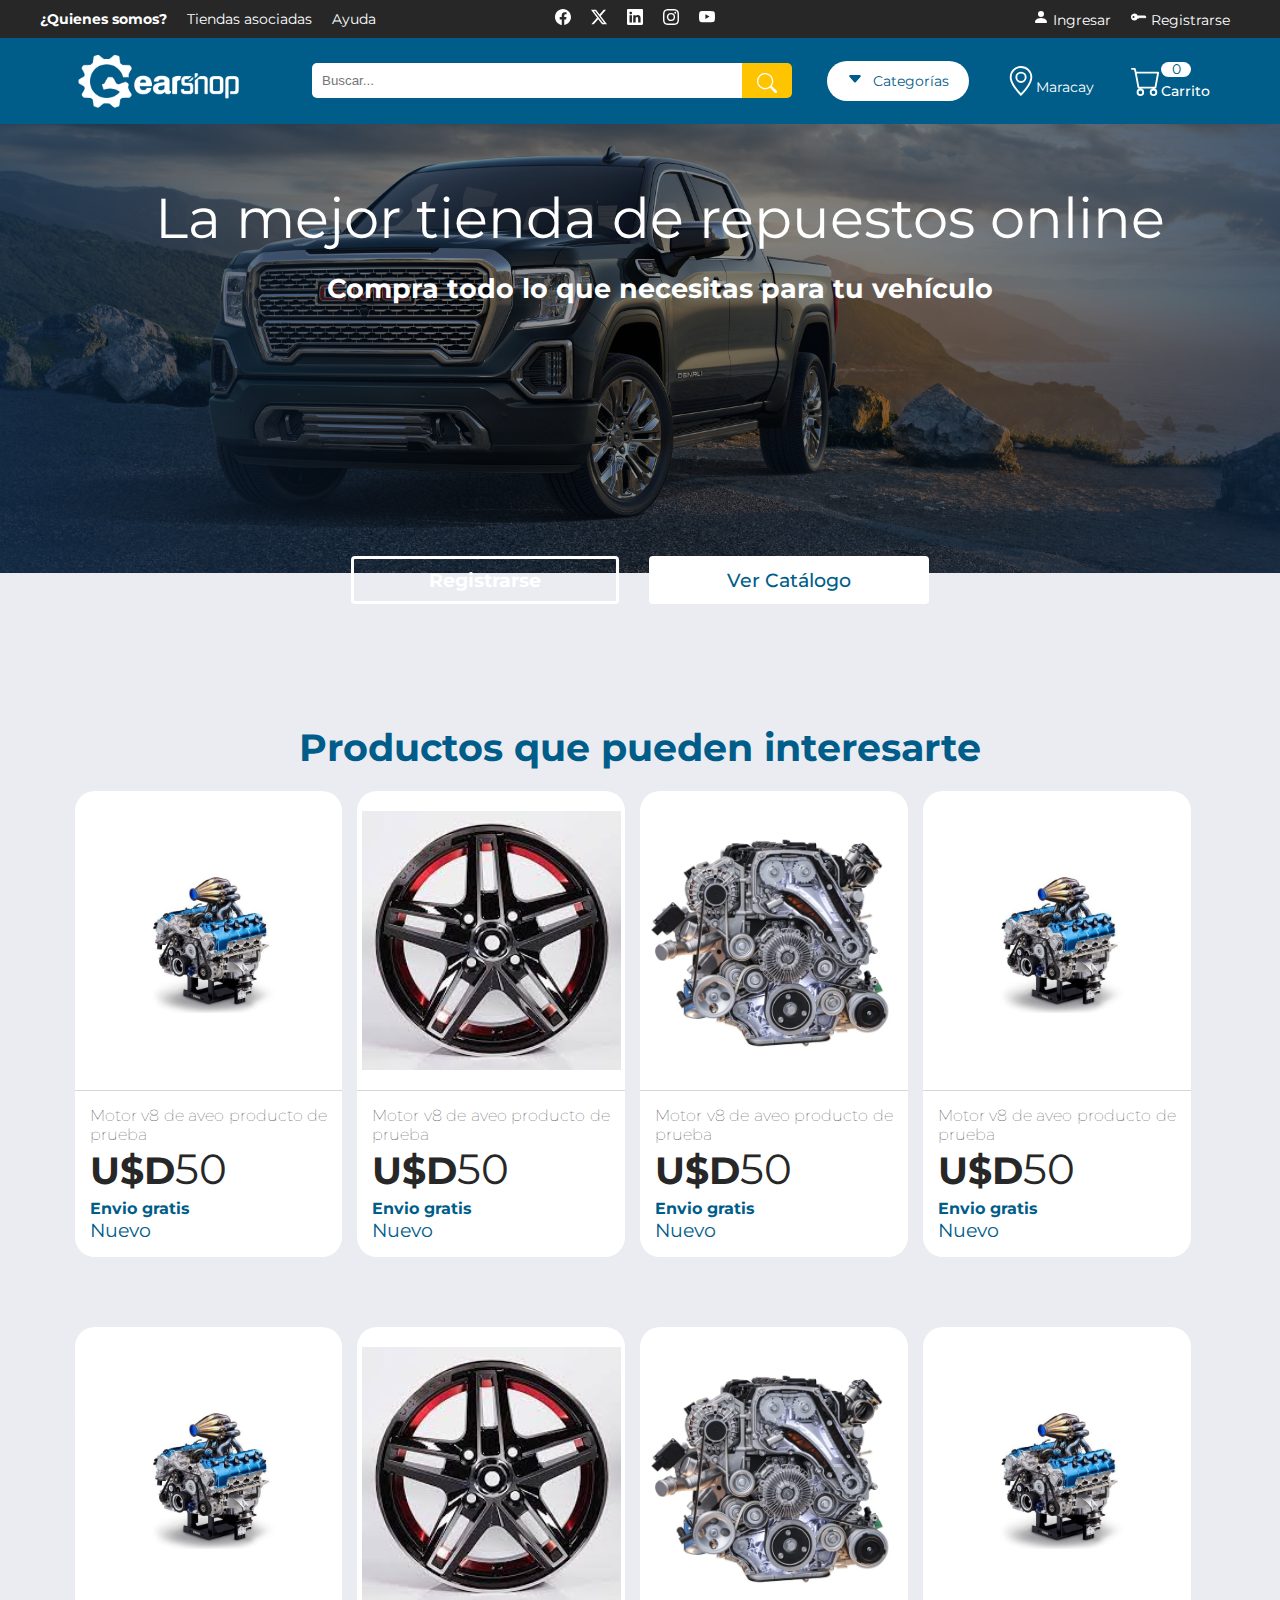
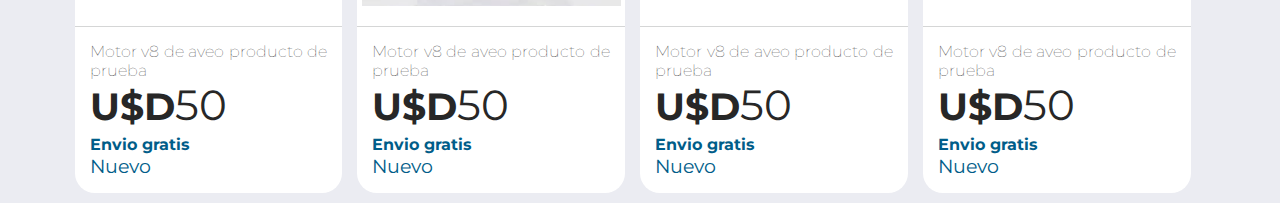
==== index.html @ e0b961ab "Prueba" ====
<!DOCTYPE html>
<html lang="en">

<head>
    <meta charset="UTF-8">
    <meta http-equiv="X-UA-Compatible" content="IE=edge">
    <meta name="viewport" content="width=device-width, initial-scale=1.0, maximum-scale=1.0, user-scalable=no">
    <link rel="stylesheet" href="styles.css">
    <link rel="icon" type="image/x-icon" href="#">
    <link href="https://cdn.jsdelivr.net/npm/bootstrap@5.3.2/dist/css/bootstrap.min.css" rel="stylesheet"
        integrity="sha384-T3c6CoIi6uLrA9TneNEoa7RxnatzjcDSCmG1MXxSR1GAsXEV/Dwwykc2MPK8M2HN" crossorigin="anonymous">
    <title>GearShop | Tienda de repuestos y auto partes</title>
</head>

<body>
    <div>
        <div>
            <header>
                <div class="content_nav">
                    <nav>
                        <ul>
                            <li><a href=""><b>¿Quienes somos?</b></a></li>
                            <li><a href="">Tiendas asociadas</a></li>
                            <li><a href="">Ayuda</a></li>

                        </ul>
                    </nav>

                    <nav>
                        <ul>
                            <li>
                                <a href="">
                                    <svg xmlns="http://www.w3.org/2000/svg" width="16" height="16" fill="currentColor"
                                        class="bi bi-facebook" viewBox="0 0 16 16">
                                        <path
                                            d="M16 8.049c0-4.446-3.582-8.05-8-8.05C3.58 0-.002 3.603-.002 8.05c0 4.017 2.926 7.347 6.75 7.951v-5.625h-2.03V8.05H6.75V6.275c0-2.017 1.195-3.131 3.022-3.131.876 0 1.791.157 1.791.157v1.98h-1.009c-.993 0-1.303.621-1.303 1.258v1.51h2.218l-.354 2.326H9.25V16c3.824-.604 6.75-3.934 6.75-7.951" />
                                    </svg>
                                </a>
                            </li>
                            <li>
                                <a href="">
                                    <svg xmlns="http://www.w3.org/2000/svg" width="16" height="16" fill="currentColor"
                                        class="bi bi-twitter-x" viewBox="0 0 16 16">
                                        <path
                                            d="M12.6.75h2.454l-5.36 6.142L16 15.25h-4.937l-3.867-5.07-4.425 5.07H.316l5.733-6.57L0 .75h5.063l3.495 4.633L12.601.75Zm-.86 13.028h1.36L4.323 2.145H2.865l8.875 11.633Z" />
                                    </svg>
                                </a>
                            </li>
                            <li>
                                <a href="">
                                    <svg xmlns="http://www.w3.org/2000/svg" width="16" height="16" fill="currentColor"
                                        class="bi bi-linkedin" viewBox="0 0 16 16">
                                        <path
                                            d="M0 1.146C0 .513.526 0 1.175 0h13.65C15.474 0 16 .513 16 1.146v13.708c0 .633-.526 1.146-1.175 1.146H1.175C.526 16 0 15.487 0 14.854V1.146zm4.943 12.248V6.169H2.542v7.225h2.401m-1.2-8.212c.837 0 1.358-.554 1.358-1.248-.015-.709-.52-1.248-1.342-1.248-.822 0-1.359.54-1.359 1.248 0 .694.521 1.248 1.327 1.248h.016zm4.908 8.212V9.359c0-.216.016-.432.08-.586.173-.431.568-.878 1.232-.878.869 0 1.216.662 1.216 1.634v3.865h2.401V9.25c0-2.22-1.184-3.252-2.764-3.252-1.274 0-1.845.7-2.165 1.193v.025h-.016a5.54 5.54 0 0 1 .016-.025V6.169h-2.4c.03.678 0 7.225 0 7.225h2.4" />
                                    </svg>
                                </a>
                            </li>
                            <li>
                                <a href="">
                                    <svg xmlns="http://www.w3.org/2000/svg" width="16" height="16" fill="currentColor"
                                        class="bi bi-instagram" viewBox="0 0 16 16">
                                        <path
                                            d="M8 0C5.829 0 5.556.01 4.703.048 3.85.088 3.269.222 2.76.42a3.917 3.917 0 0 0-1.417.923A3.927 3.927 0 0 0 .42 2.76C.222 3.268.087 3.85.048 4.7.01 5.555 0 5.827 0 8.001c0 2.172.01 2.444.048 3.297.04.852.174 1.433.372 1.942.205.526.478.972.923 1.417.444.445.89.719 1.416.923.51.198 1.09.333 1.942.372C5.555 15.99 5.827 16 8 16s2.444-.01 3.298-.048c.851-.04 1.434-.174 1.943-.372a3.916 3.916 0 0 0 1.416-.923c.445-.445.718-.891.923-1.417.197-.509.332-1.09.372-1.942C15.99 10.445 16 10.173 16 8s-.01-2.445-.048-3.299c-.04-.851-.175-1.433-.372-1.941a3.926 3.926 0 0 0-.923-1.417A3.911 3.911 0 0 0 13.24.42c-.51-.198-1.092-.333-1.943-.372C10.443.01 10.172 0 7.998 0h.003zm-.717 1.442h.718c2.136 0 2.389.007 3.232.046.78.035 1.204.166 1.486.275.373.145.64.319.92.599.28.28.453.546.598.92.11.281.24.705.275 1.485.039.843.047 1.096.047 3.231s-.008 2.389-.047 3.232c-.035.78-.166 1.203-.275 1.485a2.47 2.47 0 0 1-.599.919c-.28.28-.546.453-.92.598-.28.11-.704.24-1.485.276-.843.038-1.096.047-3.232.047s-2.39-.009-3.233-.047c-.78-.036-1.203-.166-1.485-.276a2.478 2.478 0 0 1-.92-.598 2.48 2.48 0 0 1-.6-.92c-.109-.281-.24-.705-.275-1.485-.038-.843-.046-1.096-.046-3.233 0-2.136.008-2.388.046-3.231.036-.78.166-1.204.276-1.486.145-.373.319-.64.599-.92.28-.28.546-.453.92-.598.282-.11.705-.24 1.485-.276.738-.034 1.024-.044 2.515-.045v.002zm4.988 1.328a.96.96 0 1 0 0 1.92.96.96 0 0 0 0-1.92zm-4.27 1.122a4.109 4.109 0 1 0 0 8.217 4.109 4.109 0 0 0 0-8.217zm0 1.441a2.667 2.667 0 1 1 0 5.334 2.667 2.667 0 0 1 0-5.334" />
                                    </svg>
                                </a>
                            </li>
                            <li>
                                <a href="">
                                    <svg xmlns="http://www.w3.org/2000/svg" width="16" height="16" fill="currentColor"
                                        class="bi bi-youtube" viewBox="0 0 16 16">
                                        <path
                                            d="M8.051 1.999h.089c.822.003 4.987.033 6.11.335a2.01 2.01 0 0 1 1.415 1.42c.101.38.172.883.22 1.402l.01.104.022.26.008.104c.065.914.073 1.77.074 1.957v.075c-.001.194-.01 1.108-.082 2.06l-.008.105-.009.104c-.05.572-.124 1.14-.235 1.558a2.007 2.007 0 0 1-1.415 1.42c-1.16.312-5.569.334-6.18.335h-.142c-.309 0-1.587-.006-2.927-.052l-.17-.006-.087-.004-.171-.007-.171-.007c-1.11-.049-2.167-.128-2.654-.26a2.007 2.007 0 0 1-1.415-1.419c-.111-.417-.185-.986-.235-1.558L.09 9.82l-.008-.104A31.4 31.4 0 0 1 0 7.68v-.123c.002-.215.01-.958.064-1.778l.007-.103.003-.052.008-.104.022-.26.01-.104c.048-.519.119-1.023.22-1.402a2.007 2.007 0 0 1 1.415-1.42c.487-.13 1.544-.21 2.654-.26l.17-.007.172-.006.086-.003.171-.007A99.788 99.788 0 0 1 7.858 2h.193zM6.4 5.209v4.818l4.157-2.408z" />
                                    </svg>
                                </a>
                            </li>
                        </ul>
                    </nav>

                    <nav>
                        <ul>
                            <li>
                                <svg xmlns="http://www.w3.org/2000/svg" width="16" height="16" fill="currentColor"
                                    class="bi bi-person-fill" viewBox="0 0 16 16">
                                    <path d="M3 14s-1 0-1-1 1-4 6-4 6 3 6 4-1 1-1 1zm5-6a3 3 0 1 0 0-6 3 3 0 0 0 0 6" />
                                </svg>
                                <a href="">Ingresar</a>
                            </li>
                            <li>
                                <svg xmlns="http://www.w3.org/2000/svg" width="16" height="16" fill="currentColor"
                                    class="bi bi-key-fill" viewBox="0 0 16 16">
                                    <path
                                        d="M3.5 11.5a3.5 3.5 0 1 1 3.163-5H14L15.5 8 14 9.5l-1-1-1 1-1-1-1 1-1-1-1 1H6.663a3.5 3.5 0 0 1-3.163 2zM2.5 9a1 1 0 1 0 0-2 1 1 0 0 0 0 2" />
                                </svg>
                                <a href="">Registrarse</a>
                            </li>
                        </ul>
                    </nav>
                </div>

                <div class="content_nav">
                    <h1>
                        <a href="">
                            <img src="img/LogoGearShop.png" class="img_logo" alt="">
                        </a>
                    </h1>

                    <div class="content_bar">
                        <input type="text" placeholder="Buscar..." autocomplete="off">
                        <button type="button"><svg xmlns="http://www.w3.org/2000/svg" width="20" height="20"
                                fill="currentColor" class="bi bi-search" viewBox="0 0 16 16">
                                <path
                                    d="M11.742 10.344a6.5 6.5 0 1 0-1.397 1.398h-.001c.03.04.062.078.098.115l3.85 3.85a1 1 0 0 0 1.415-1.414l-3.85-3.85a1.007 1.007 0 0 0-.115-.1zM12 6.5a5.5 5.5 0 1 1-11 0 5.5 5.5 0 0 1 11 0" />
                            </svg>
                        </button>
                    </div>

                    <div class="content_bar-options">

                        <div class="cotent_cat">
                            <span><svg xmlns="http://www.w3.org/2000/svg" width="16" height="16" fill="currentColor"
                                    class="bi bi-caret-down-fill" viewBox="0 0 16 16">
                                    <path
                                        d="M7.247 11.14 2.451 5.658C1.885 5.013 2.345 4 3.204 4h9.592a1 1 0 0 1 .753 1.659l-4.796 5.48a1 1 0 0 1-1.506 0z" />
                                </svg></span>
                            <span>Categorías</span>
                        </div>

                        <div class="content_ubi">
                            <svg xmlns="http://www.w3.org/2000/svg" width="30" height="30" fill="currentColor"
                                class="bi bi-geo-alt" viewBox="0 0 16 16">
                                <path
                                    d="M12.166 8.94c-.524 1.062-1.234 2.12-1.96 3.07A31.493 31.493 0 0 1 8 14.58a31.481 31.481 0 0 1-2.206-2.57c-.726-.95-1.436-2.008-1.96-3.07C3.304 7.867 3 6.862 3 6a5 5 0 0 1 10 0c0 .862-.305 1.867-.834 2.94M8 16s6-5.686 6-10A6 6 0 0 0 2 6c0 4.314 6 10 6 10" />
                                <path d="M8 8a2 2 0 1 1 0-4 2 2 0 0 1 0 4m0 1a3 3 0 1 0 0-6 3 3 0 0 0 0 6" />
                            </svg>
                            <span class="name_ubi">
                                Maracay
                            </span>

                        </div>


                        <div class="content_shop">
                            <svg xmlns="http://www.w3.org/2000/svg" width="30" height="30" fill="currentColor"
                                class="bi bi-cart" viewBox="0 0 16 16">
                                <path
                                    d="M0 1.5A.5.5 0 0 1 .5 1H2a.5.5 0 0 1 .485.379L2.89 3H14.5a.5.5 0 0 1 .491.592l-1.5 8A.5.5 0 0 1 13 12H4a.5.5 0 0 1-.491-.408L2.01 3.607 1.61 2H.5a.5.5 0 0 1-.5-.5M3.102 4l1.313 7h8.17l1.313-7H3.102zM5 12a2 2 0 1 0 0 4 2 2 0 0 0 0-4m7 0a2 2 0 1 0 0 4 2 2 0 0 0 0-4m-7 1a1 1 0 1 1 0 2 1 1 0 0 1 0-2m7 0a1 1 0 1 1 0 2 1 1 0 0 1 0-2" />
                            </svg>
                            <div class="contenedor_carrito">
                                <span>0</span>
                                <span>Carrito</span>
                            </div>
                        </div>
                    </div>
                </div>
            </header>
        </div>

        <div>
            <main>
                <section class="section_banner">
                    <header class="slogan_header">
                        <h2>La mejor tienda de repuestos online</h2>
                        <p>Compra todo lo que necesitas para tu vehículo</p>
                    </header>

                    <footer class="slogan_footer">
                        <a href="">Registrarse</a>
                        <a href="">Ver Catálogo</a>
                    </footer>

                    <div class="content_img-banner">
                       <ul>
                        <li>
                            <img src="img/Carro_banner.jpg" alt="">
                        </li>

                        <li>
                            <img src="img/Mecanico_banner.jpg" alt="">
                        </li>

                        <li>
                            <img src="img/aceite_banner.jpg" alt="">
                        </li>

                        <li>
                            <img src="img/Carro_banner.jpg" alt="">
                        </li>
                       </ul>
                    </div>

                </section>

                <section class="section_carrucel">

                    <h2>Productos que pueden interesarte</h2>
                    <div class="content_carrucel">

                        <div class="content_car">
                            <div class="img_prod">
                                <img src="img/motor.jpg" alt="">
                            </div>
    
                            <div class="content_inf">
                                <h3>Motor v8 de aveo producto de prueba</h3>
                                <div class="content_inf-price"><span class="inf_price"><b>U$D</b><b>50</b></span></div> 
                                <p class="description_envio">Envio gratis</p>
                                <p class="description_status">Nuevo</p>
                            </div>
    
                        </div>
    
                        <div class="content_car">
                            <div class="img_prod">
                                <img src="img/rin.jpg" alt="">
                            </div>
    
                            <div class="content_inf">
                                <h3>Motor v8 de aveo producto de prueba</h3>
                                <div class="content_inf-price"><span class="inf_price"><b>U$D</b><b>50</b></span></div> 
                                <p class="description_envio">Envio gratis</p>
                                <p class="description_status">Nuevo</p>
                            </div>
    
                        </div>
    
                        <div class="content_car">
                            <div class="img_prod">
                                <img src="img/Motor_2.jpg" alt="">
                            </div>
    
                            <div class="content_inf">
                                <h3>Motor v8 de aveo producto de prueba</h3>
                                <div class="content_inf-price"><span class="inf_price"><b>U$D</b><b>50</b></span></div> 
                                <p class="description_envio">Envio gratis</p>
                                <p class="description_status">Nuevo</p>
                            </div>
    
                        </div>
    
                        <div class="content_car">
                            <div class="img_prod">
                                <img src="img/motor.jpg" alt="">
                            </div>
    
                            <div class="content_inf">
                                <h3>Motor v8 de aveo producto de prueba</h3>
                                <div class="content_inf-price"><span class="inf_price"><b>U$D</b><b>50</b></span></div> 
                                <p class="description_envio">Envio gratis</p>
                                <p class="description_status">Nuevo</p>
                            </div>
                        </div>

                    </div>
                </section>

                <section class="section_carrucel">

                    <div class="content_carrucel">

                        <div class="content_car">
                            <div class="img_prod">
                                <img src="img/motor.jpg" alt="">
                            </div>
    
                            <div class="content_inf">
                                <h3>Motor v8 de aveo producto de prueba</h3>
                                <div class="content_inf-price"><span class="inf_price"><b>U$D</b><b>50</b></span></div> 
                                <p class="description_envio">Envio gratis</p>
                                <p class="description_status">Nuevo</p>
                            </div>
    
                        </div>
    
                        <div class="content_car">
                            <div class="img_prod">
                                <img src="img/rin.jpg" alt="">
                            </div>
    
                            <div class="content_inf">
                                <h3>Motor v8 de aveo producto de prueba</h3>
                                <div class="content_inf-price"><span class="inf_price"><b>U$D</b><b>50</b></span></div> 
                                <p class="description_envio">Envio gratis</p>
                                <p class="description_status">Nuevo</p>
                            </div>
    
                        </div>
    
                        <div class="content_car">
                            <div class="img_prod">
                                <img src="img/Motor_2.jpg" alt="">
                            </div>
    
                            <div class="content_inf">
                                <h3>Motor v8 de aveo producto de prueba</h3>
                                <div class="content_inf-price"><span class="inf_price"><b>U$D</b><b>50</b></span></div> 
                                <p class="description_envio">Envio gratis</p>
                                <p class="description_status">Nuevo</p>
                            </div>
    
                        </div>
    
                        <div class="content_car">
                            <div class="img_prod">
                                <img src="img/motor.jpg" alt="">
                            </div>
    
                            <div class="content_inf">
                                <h3>Motor v8 de aveo producto de prueba</h3>
                                <div class="content_inf-price"><span class="inf_price"><b>U$D</b><b>50</b></span></div> 
                                <p class="description_envio">Envio gratis</p>
                                <p class="description_status">Nuevo</p>
                            </div>
                        </div>

                    </div>
                </section>
            </main>
        </div>
    </div>

</body>


<script src="https://cdn.jsdelivr.net/npm/bootstrap@5.3.2/dist/js/bootstrap.bundle.min.js"
    integrity="sha384-C6RzsynM9kWDrMNeT87bh95OGNyZPhcTNXj1NW7RuBCsyN/o0jlpcV8Qyq46cDfL"
    crossorigin="anonymous"></script>

</html>
---- styles.css ----
@import url("https://fonts.googleapis.com/css2?family=Montserrat:ital,wght@0,100;0,200;0,300;0,400;0,500;0,600;0,700;0,800;0,900;1,100;1,200;1,300;1,400;1,500;1,600;1,700;1,800;1,900&display=swap");
* {
  margin: 0;
  padding: 0;
  box-sizing: border-box !important;
}

ul, ol {
  list-style: none;
}

a {
  text-decoration: none !important;
  color: #ffffff !important;
}

p {
  margin-bottom: 0 !important;
}

body {
  color: #ffffff !important;
  font-family: "Montserrat", sans-serif;
  font-size: 0.9rem !important;
  overflow-x: hidden;
  background-color: rgb(235, 236, 242) !important;
}
body header {
  width: 100vw;
}
body header div.content_nav {
  display: flex;
  padding: 4px 10px;
  align-items: center;
  justify-content: space-between;
}
body header div.content_nav:nth-child(1) {
  justify-content: space-between;
  background-color: #272727;
}
body header div.content_nav:nth-child(2) {
  background: #005d89 !important;
  padding-right: 40px;
}
body header div.content_nav h1 {
  display: flex;
  flex-grow: 1;
  flex-basis: 0;
  justify-content: center;
}
body header div.content_nav h1 a {
  display: flex;
}
body header div.content_nav h1 a img.img_logo {
  padding: 10px;
  width: 200px;
  -o-object-fit: cover;
     object-fit: cover;
}
body header div.content_nav div.content_bar {
  width: 500px;
  position: relative;
}
body header div.content_nav div.content_bar input {
  width: 450px;
  padding: 10px;
  padding-right: 35px;
  border-radius: 5px 0 0 5px;
  outline: none;
  border: 0;
}
body header div.content_nav div.content_bar button {
  width: 50px;
  border-radius: 0 5px 5px 0;
  background-color: #fec400;
  border: none;
  padding: 10px;
  position: absolute;
  border: none;
  top: 0;
  bottom: 0;
  right: 0;
  left: 410px;
  margin: auto;
  color: #ffffff;
  transition: all 0.6s ease;
}
body header div.content_nav div.content_bar button:hover {
  background-color: #ffffff;
  color: #fec400;
  transition: all 0.6s ease;
}
body header div.content_nav div.content_bar-options {
  display: flex;
  flex-grow: 1;
  flex-basis: 0;
  justify-content: end;
  margin-right: 30px;
  align-items: center;
  align-content: center;
  font-size: 0.9rem;
  margin-left: 15px;
}
body header div.content_nav div.content_bar-options div.cotent_cat {
  display: flex;
  align-items: center;
  text-align: center;
  justify-items: center;
  margin-right: 30px;
  border-radius: 20px;
  padding: 10px 15px;
  background-color: #ffffff;
  color: #005d89;
  cursor: pointer;
}
body header div.content_nav div.content_bar-options div.cotent_cat span {
  margin: 0 5px;
}
body header div.content_nav div.content_bar-options div.content_ubi {
  display: flex;
  align-items: end;
  margin-right: 30px;
  padding: 7px;
  cursor: pointer;
}
body header div.content_nav div.content_bar-options div.content_shop {
  display: flex;
  align-items: center;
  align-content: center;
}
body header div.content_nav div.content_bar-options div.content_shop div.contenedor_carrito {
  color: #ffffff;
  display: flex;
  cursor: pointer;
  flex-direction: column;
}
body header div.content_nav div.content_bar-options div.content_shop div.contenedor_carrito span:nth-child(1) {
  color: #005d89;
  background-color: #ffffff;
  border-radius: 50px;
  width: 30px;
  text-align: center;
  line-height: 1;
}
body header div.content_nav div.content_bar-options div.content_shop div.contenedor_carrito span:nth-child(2) {
  margin-top: 5px;
  font-weight: 500;
}
body header div.content_nav nav:nth-child(1) {
  display: flex;
  flex-grow: 1;
  flex-basis: 0;
  margin-left: 20px;
}
body header div.content_nav nav:nth-child(3) {
  display: flex;
  flex-grow: 1;
  flex-basis: 0;
  justify-content: end;
  margin-right: 30px;
}
body header div.content_nav nav ul {
  display: flex;
  align-items: center;
  justify-content: center;
  margin: 0;
}
body header div.content_nav nav ul li {
  padding: 5px 10px;
}

main {
  display: flex;
  width: 100vw;
  max-width: 1500px;
  flex-direction: column;
}
main section.section_banner {
  display: flex !important;
  text-align: center;
  position: relative;
  -o-object-fit: cover;
     object-fit: cover;
  justify-content: center;
  align-items: center;
  -o-object-position: center;
     object-position: center;
  padding: 60px 20px;
  height: 60vh;
  -o-object-position: center center;
     object-position: center center;
  flex-direction: column;
}
main section.section_banner header.slogan_header {
  position: relative;
  display: flex;
  flex-direction: column;
  align-items: center;
  justify-content: center;
  margin: 0 auto;
  z-index: 100;
}
main section.section_banner header.slogan_header h2 {
  font-size: 3.5rem !important;
  font-weight: 400;
}
main section.section_banner header.slogan_header p {
  font-weight: bold;
  font-size: 1.7rem;
  margin-top: 20px;
}
main section.section_banner footer.slogan_footer {
  position: relative;
  z-index: 200;
  display: flex;
  flex-grow: 1;
  flex-basis: 0;
  flex-wrap: nowrap;
  align-items: flex-end;
}
main section.section_banner footer.slogan_footer a {
  border: 3px solid #ffffff;
  font-size: 1.2rem;
  font-weight: 500;
  border-radius: 4px;
  display: inline-block;
  padding: 9px 75px;
}
main section.section_banner footer.slogan_footer a:nth-child(1) {
  font-weight: bold;
}
main section.section_banner footer.slogan_footer a:nth-child(2) {
  background-color: #ffffff;
  color: #005d89 !important;
  margin-left: 30px;
  transition: all 0.6s ease;
}
main section.section_banner footer.slogan_footer a:nth-child(2):hover {
  background-color: #005d89;
  color: #ffffff !important;
  border-color: #005d89;
  transition: all 0.6s ease;
}
main section.section_banner div.content_img-banner {
  position: absolute;
  top: 0;
  bottom: 0;
  right: 0;
  left: 0;
  width: 100vw;
  -o-object-fit: cover;
     object-fit: cover;
  -o-object-position: top center;
     object-position: top center;
}
main section.section_banner div.content_img-banner ul {
  display: flex;
  padding: 0;
  width: 400%;
  -webkit-animation: slide 20s infinite alternate ease-in-out;
          animation: slide 20s infinite alternate ease-in-out;
}
main section.section_banner div.content_img-banner ul li {
  width: 100%;
}
main section.section_banner div.content_img-banner ul li img {
  width: 100%;
  height: 100%;
  -o-object-fit: cover;
     object-fit: cover;
  filter: brightness(0.6);
}
@-webkit-keyframes slide {
  0% {
    margin-left: 0;
  }
  20% {
    margin-left: 0;
  }
  25% {
    margin-left: -100%;
  }
  45% {
    margin-left: -100%;
  }
  50% {
    margin-left: -200%;
  }
  70% {
    margin-left: -200%;
  }
  75% {
    margin-left: -300%;
  }
  100% {
    margin-left: -300%;
  }
}
@keyframes slide {
  0% {
    margin-left: 0;
  }
  20% {
    margin-left: 0;
  }
  25% {
    margin-left: -100%;
  }
  45% {
    margin-left: -100%;
  }
  50% {
    margin-left: -200%;
  }
  70% {
    margin-left: -200%;
  }
  75% {
    margin-left: -300%;
  }
  100% {
    margin-left: -300%;
  }
}
main section.section_carrucel {
  display: flex !important;
  text-align: center;
  position: relative;
  -o-object-fit: cover;
     object-fit: cover;
  justify-content: center;
  align-items: center;
  -o-object-position: center;
     object-position: center;
  padding: 60px 20px;
  padding: 10px 20px;
  margin-top: 50px;
  margin-right: 0 !important;
  flex-direction: column;
  width: 100vw;
}
main section.section_carrucel h2 {
  color: #005d89;
  text-align: start !important;
  padding-bottom: 20px;
  font-size: 2.4rem;
}
main section.section_carrucel div.content_carrucel {
  display: grid;
  margin-right: 15px;
  justify-content: center;
  align-content: center;
  grid-template-columns: repeat(4, 1fr);
  gap: 15px;
  color: #272727;
  width: 90%;
}
main section.section_carrucel div.content_carrucel div.content_car {
  -o-object-fit: cover;
     object-fit: cover;
  display: grid;
  grid-template-rows: repeat(auto-fill, 300px) 30%;
  border-radius: 20px;
  background-color: #ffffff;
  transition: all 0.6s ease;
}
main section.section_carrucel div.content_carrucel div.content_car:hover {
  box-shadow: 0 5px 3px rgba(47, 50, 50, 0.6);
  transition: all 0.6s ease;
}
main section.section_carrucel div.content_carrucel div.content_car div.img_prod {
  border-bottom: 1px solid rgba(47, 50, 50, 0.2);
  padding: 20px 0;
  width: 100%;
}
main section.section_carrucel div.content_carrucel div.content_car div.img_prod img {
  width: 100%;
  height: 100%;
  -o-object-fit: contain;
     object-fit: contain;
}
main section.section_carrucel div.content_carrucel div.content_car div.content_inf {
  display: flex;
  justify-content: start;
  align-items: start;
  flex-direction: column;
  padding: 15px;
  text-align: justify;
  width: 100%;
}
main section.section_carrucel div.content_carrucel div.content_car div.content_inf h3 {
  font-size: 1rem;
  font-weight: 100;
  color: #272727 !important;
}
main section.section_carrucel div.content_carrucel div.content_car div.content_inf div.content_inf-price {
  display: flex;
  justify-content: space-between;
  text-align: center;
  align-items: center;
  align-content: center;
  width: 100%;
}
main section.section_carrucel div.content_carrucel div.content_car div.content_inf div.content_inf-price span.inf_price {
  font-size: 2.4rem !important;
}
main section.section_carrucel div.content_carrucel div.content_car div.content_inf div.content_inf-price span.inf_price b:nth-child(2) {
  font-size: 2.6rem;
  font-weight: normal;
}
main section.section_carrucel div.content_carrucel div.content_car div.content_inf div.content_inf-price span.inf_estatus {
  font-size: 1.3rem;
}
main section.section_carrucel div.content_carrucel div.content_car div.content_inf p.description_envio {
  color: #005d89;
  font-size: 1rem;
  font-weight: bold;
  margin-top: 5px;
}
main section.section_carrucel div.content_carrucel div.content_car div.content_inf p.description_status {
  color: #005d89;
  font-size: 1.2rem;
  display: flex;
  flex-grow: 1;
  flex-basis: 0;
  justify-content: end;
  align-items: end;
}
main section.section_carrucel div.content_carrucel div.content_car div.content_inf p.description_product {
  color: #000000;
}/*# sourceMappingURL=styles.css.map */
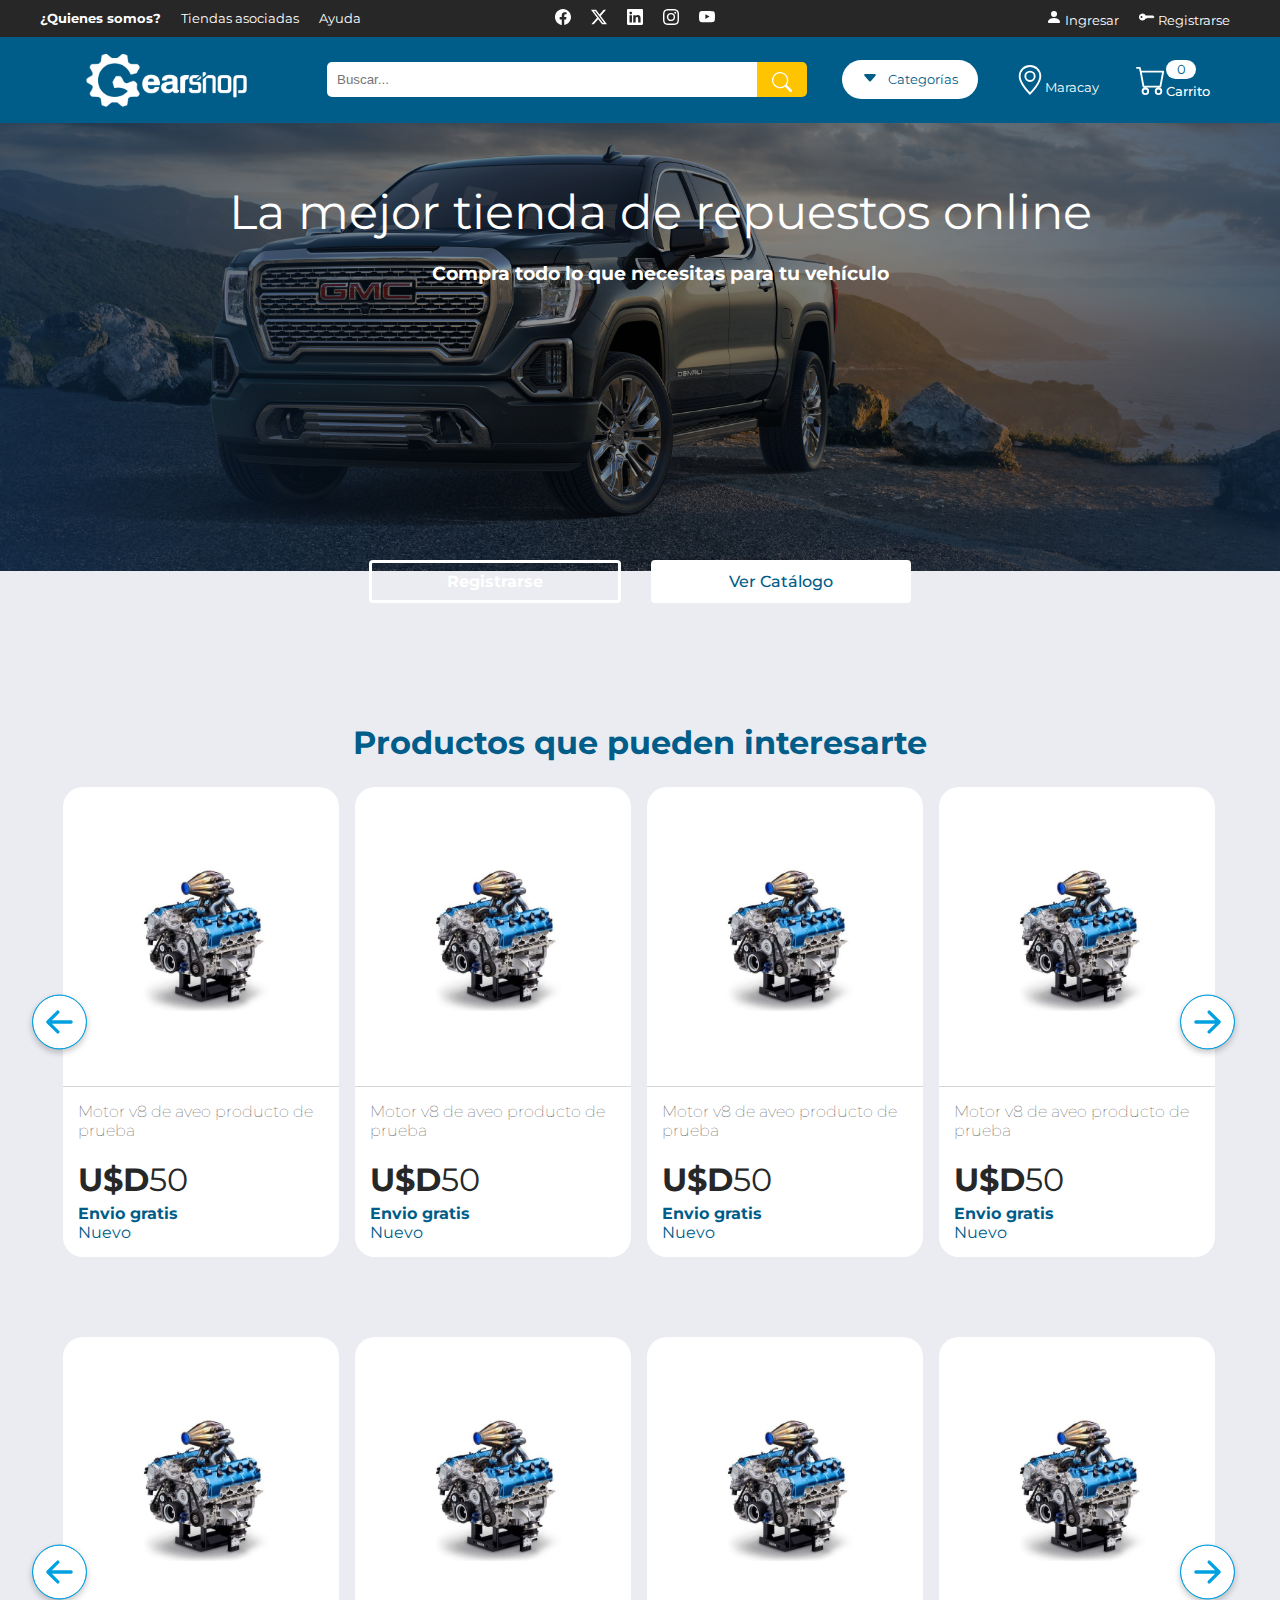
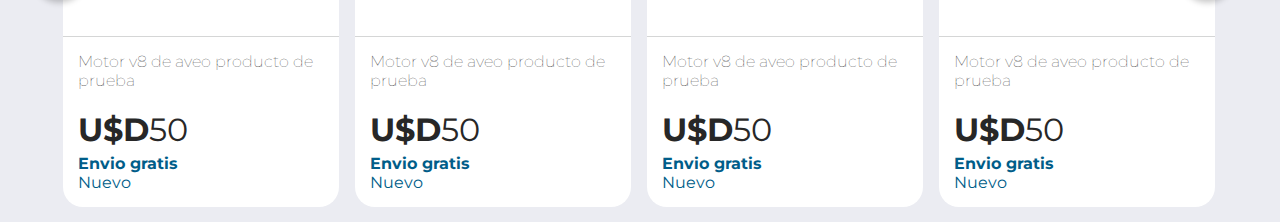
==== commit 5fd5d4d3: "subida" ====
--- a/index.html
+++ b/index.html
@@ -169,149 +169,207 @@
                     </footer>
 
                     <div class="content_img-banner">
-                       <ul>
-                        <li>
-                            <img src="img/Carro_banner.jpg" alt="">
-                        </li>
-
-                        <li>
-                            <img src="img/Mecanico_banner.jpg" alt="">
-                        </li>
-
-                        <li>
-                            <img src="img/aceite_banner.jpg" alt="">
-                        </li>
-
-                        <li>
-                            <img src="img/Carro_banner.jpg" alt="">
-                        </li>
-                       </ul>
+                        <ul>
+                            <li>
+                                <img src="img/Carro_banner.jpg" alt="">
+                            </li>
+
+                            <li>
+                                <img src="img/Mecanico_banner.jpg" alt="">
+                            </li>
+
+                            <li>
+                                <img src="img/aceite_banner.jpg" alt="">
+                            </li>
+
+                            <li>
+                                <img src="img/Carro_banner.jpg" alt="">
+                            </li>
+                        </ul>
                     </div>
 
                 </section>
 
                 <section class="section_carrucel">
 
-                    <h2>Productos que pueden interesarte</h2>
-                    <div class="content_carrucel">
-
-                        <div class="content_car">
-                            <div class="img_prod">
-                                <img src="img/motor.jpg" alt="">
+                    <h3>Productos que pueden interesarte</h3>
+
+                    <div class="content_main-carrucel">
+                        <svg xmlns="http://www.w3.org/2000/svg" width="16" height="16" fill="currentColor"
+                            class="bi bi-arrow-left-circle-fill arrow_svg" viewBox="0 0 16 16">
+                            <path
+                                d="M8 0a8 8 0 1 0 0 16A8 8 0 0 0 8 0m3.5 7.5a.5.5 0 0 1 0 1H5.707l2.147 2.146a.5.5 0 0 1-.708.708l-3-3a.5.5 0 0 1 0-.708l3-3a.5.5 0 1 1 .708.708L5.707 7.5z" />
+                        </svg>
+
+                        <ul>
+                            <div class="content_carrucel">
+                                <li class="content_car">
+                                    <div class="img_prod">
+                                        <img src="img/motor.jpg" alt="">
+                                    </div>
+
+                                    <div class="content_inf">
+                                        <h3>Motor v8 de aveo producto de prueba</h3>
+                                        <span class="inf_price"><b>U$D</b><b>50</b></span>
+                                        <p class="description_envio">Envio gratis</p>
+                                        <p class="description_status">Nuevo</p>
+                                    </div>
+
+                                </li>
+
+                                <li class="content_car">
+                                    <div class="img_prod">
+                                        <img src="img/motor.jpg" alt="">
+                                    </div>
+
+                                    <div class="content_inf">
+                                        <h3>Motor v8 de aveo producto de prueba</h3>
+                                        <span class="inf_price"><b>U$D</b><b>50</b></span>
+                                        <p class="description_envio">Envio gratis</p>
+                                        <p class="description_status">Nuevo</p>
+                                    </div>
+
+                                </li>
+
+                                <li class="content_car">
+                                    <div class="img_prod">
+                                        <img src="img/motor.jpg" alt="">
+                                    </div>
+
+                                    <div class="content_inf">
+                                        <h3>Motor v8 de aveo producto de prueba</h3>
+                                        <span class="inf_price"><b>U$D</b><b>50</b></span>
+                                        <p class="description_envio">Envio gratis</p>
+                                        <p class="description_status">Nuevo</p>
+                                    </div>
+
+                                </li>
+
+                                <li class="content_car">
+                                    <div class="img_prod">
+                                        <img src="img/motor.jpg" alt="">
+                                    </div>
+
+                                    <div class="content_inf">
+                                        <h3>Motor v8 de aveo producto de prueba</h3>
+                                        <span class="inf_price"><b>U$D</b><b>50</b></span>
+                                        <p class="description_envio">Envio gratis</p>
+                                        <p class="description_status">Nuevo</p>
+                                    </div>
+
+                                </li>
+
+                                <li class="content_car">
+                                    <div class="img_prod">
+                                        <img src="img/motor.jpg" alt="">
+                                    </div>
+
+                                    <div class="content_inf">
+                                        <h3>Motor v8 de aveo producto de prueba</h3>
+                                        <span class="inf_price"><b>U$D</b><b>50</b></span>
+                                        <p class="description_envio">Envio gratis</p>
+                                        <p class="description_status">Nuevo</p>
+                                    </div>
+
+                                </li>
                             </div>
-    
-                            <div class="content_inf">
-                                <h3>Motor v8 de aveo producto de prueba</h3>
-                                <div class="content_inf-price"><span class="inf_price"><b>U$D</b><b>50</b></span></div> 
-                                <p class="description_envio">Envio gratis</p>
-                                <p class="description_status">Nuevo</p>
+                        </ul>
+
+                        <svg xmlns="http://www.w3.org/2000/svg" width="16" height="16" fill="currentColor"
+                            class="bi bi-arrow-left-circle-fill arrow_svg" viewBox="0 0 16 16">
+                            <path
+                                d="M8 0a8 8 0 1 1 0 16A8 8 0 0 1 8 0M4.5 7.5a.5.5 0 0 0 0 1h5.793l-2.147 2.146a.5.5 0 0 0 .708.708l3-3a.5.5 0 0 0 0-.708l-3-3a.5.5 0 1 0-.708.708L10.293 7.5z" />
+                        </svg>
+                    </div>
+                </section>
+
+                <section class="section_carrucel">
+                    <div class="content_main-carrucel">
+                        <svg xmlns="http://www.w3.org/2000/svg" width="16" height="16" fill="currentColor"
+                            class="bi bi-arrow-left-circle-fill arrow_svg" viewBox="0 0 16 16">
+                            <path
+                                d="M8 0a8 8 0 1 0 0 16A8 8 0 0 0 8 0m3.5 7.5a.5.5 0 0 1 0 1H5.707l2.147 2.146a.5.5 0 0 1-.708.708l-3-3a.5.5 0 0 1 0-.708l3-3a.5.5 0 1 1 .708.708L5.707 7.5z" />
+                        </svg>
+
+                        <ul>
+                            <div class="content_carrucel">
+                                <li class="content_car">
+                                    <div class="img_prod">
+                                        <img src="img/motor.jpg" alt="">
+                                    </div>
+
+                                    <div class="content_inf">
+                                        <h3>Motor v8 de aveo producto de prueba</h3>
+                                        <span class="inf_price"><b>U$D</b><b>50</b></span>
+                                        <p class="description_envio">Envio gratis</p>
+                                        <p class="description_status">Nuevo</p>
+                                    </div>
+
+                                </li>
+
+                                <li class="content_car">
+                                    <div class="img_prod">
+                                        <img src="img/motor.jpg" alt="">
+                                    </div>
+
+                                    <div class="content_inf">
+                                        <h3>Motor v8 de aveo producto de prueba</h3>
+                                        <span class="inf_price"><b>U$D</b><b>50</b></span>
+                                        <p class="description_envio">Envio gratis</p>
+                                        <p class="description_status">Nuevo</p>
+                                    </div>
+
+                                </li>
+
+                                <li class="content_car">
+                                    <div class="img_prod">
+                                        <img src="img/motor.jpg" alt="">
+                                    </div>
+
+                                    <div class="content_inf">
+                                        <h3>Motor v8 de aveo producto de prueba</h3>
+                                        <span class="inf_price"><b>U$D</b><b>50</b></span>
+                                        <p class="description_envio">Envio gratis</p>
+                                        <p class="description_status">Nuevo</p>
+                                    </div>
+
+                                </li>
+
+                                <li class="content_car">
+                                    <div class="img_prod">
+                                        <img src="img/motor.jpg" alt="">
+                                    </div>
+
+                                    <div class="content_inf">
+                                        <h3>Motor v8 de aveo producto de prueba</h3>
+                                        <span class="inf_price"><b>U$D</b><b>50</b></span>
+                                        <p class="description_envio">Envio gratis</p>
+                                        <p class="description_status">Nuevo</p>
+                                    </div>
+
+                                </li>
+
+                                <li class="content_car">
+                                    <div class="img_prod">
+                                        <img src="img/motor.jpg" alt="">
+                                    </div>
+
+                                    <div class="content_inf">
+                                        <h3>Motor v8 de aveo producto de prueba</h3>
+                                        <span class="inf_price"><b>U$D</b><b>50</b></span>
+                                        <p class="description_envio">Envio gratis</p>
+                                        <p class="description_status">Nuevo</p>
+                                    </div>
+
+                                </li>
                             </div>
-    
-                        </div>
-    
-                        <div class="content_car">
-                            <div class="img_prod">
-                                <img src="img/rin.jpg" alt="">
-                            </div>
-    
-                            <div class="content_inf">
-                                <h3>Motor v8 de aveo producto de prueba</h3>
-                                <div class="content_inf-price"><span class="inf_price"><b>U$D</b><b>50</b></span></div> 
-                                <p class="description_envio">Envio gratis</p>
-                                <p class="description_status">Nuevo</p>
-                            </div>
-    
-                        </div>
-    
-                        <div class="content_car">
-                            <div class="img_prod">
-                                <img src="img/Motor_2.jpg" alt="">
-                            </div>
-    
-                            <div class="content_inf">
-                                <h3>Motor v8 de aveo producto de prueba</h3>
-                                <div class="content_inf-price"><span class="inf_price"><b>U$D</b><b>50</b></span></div> 
-                                <p class="description_envio">Envio gratis</p>
-                                <p class="description_status">Nuevo</p>
-                            </div>
-    
-                        </div>
-    
-                        <div class="content_car">
-                            <div class="img_prod">
-                                <img src="img/motor.jpg" alt="">
-                            </div>
-    
-                            <div class="content_inf">
-                                <h3>Motor v8 de aveo producto de prueba</h3>
-                                <div class="content_inf-price"><span class="inf_price"><b>U$D</b><b>50</b></span></div> 
-                                <p class="description_envio">Envio gratis</p>
-                                <p class="description_status">Nuevo</p>
-                            </div>
-                        </div>
-
-                    </div>
-                </section>
-
-                <section class="section_carrucel">
-
-                    <div class="content_carrucel">
-
-                        <div class="content_car">
-                            <div class="img_prod">
-                                <img src="img/motor.jpg" alt="">
-                            </div>
-    
-                            <div class="content_inf">
-                                <h3>Motor v8 de aveo producto de prueba</h3>
-                                <div class="content_inf-price"><span class="inf_price"><b>U$D</b><b>50</b></span></div> 
-                                <p class="description_envio">Envio gratis</p>
-                                <p class="description_status">Nuevo</p>
-                            </div>
-    
-                        </div>
-    
-                        <div class="content_car">
-                            <div class="img_prod">
-                                <img src="img/rin.jpg" alt="">
-                            </div>
-    
-                            <div class="content_inf">
-                                <h3>Motor v8 de aveo producto de prueba</h3>
-                                <div class="content_inf-price"><span class="inf_price"><b>U$D</b><b>50</b></span></div> 
-                                <p class="description_envio">Envio gratis</p>
-                                <p class="description_status">Nuevo</p>
-                            </div>
-    
-                        </div>
-    
-                        <div class="content_car">
-                            <div class="img_prod">
-                                <img src="img/Motor_2.jpg" alt="">
-                            </div>
-    
-                            <div class="content_inf">
-                                <h3>Motor v8 de aveo producto de prueba</h3>
-                                <div class="content_inf-price"><span class="inf_price"><b>U$D</b><b>50</b></span></div> 
-                                <p class="description_envio">Envio gratis</p>
-                                <p class="description_status">Nuevo</p>
-                            </div>
-    
-                        </div>
-    
-                        <div class="content_car">
-                            <div class="img_prod">
-                                <img src="img/motor.jpg" alt="">
-                            </div>
-    
-                            <div class="content_inf">
-                                <h3>Motor v8 de aveo producto de prueba</h3>
-                                <div class="content_inf-price"><span class="inf_price"><b>U$D</b><b>50</b></span></div> 
-                                <p class="description_envio">Envio gratis</p>
-                                <p class="description_status">Nuevo</p>
-                            </div>
-                        </div>
-
+                        </ul>
+
+                        <svg xmlns="http://www.w3.org/2000/svg" width="16" height="16" fill="currentColor"
+                            class="bi bi-arrow-left-circle-fill arrow_svg" viewBox="0 0 16 16">
+                            <path
+                                d="M8 0a8 8 0 1 1 0 16A8 8 0 0 1 8 0M4.5 7.5a.5.5 0 0 0 0 1h5.793l-2.147 2.146a.5.5 0 0 0 .708.708l3-3a.5.5 0 0 0 0-.708l-3-3a.5.5 0 1 0-.708.708L10.293 7.5z" />
+                        </svg>
                     </div>
                 </section>
             </main>
--- a/styles.css
+++ b/styles.css
@@ -14,6 +14,21 @@
   color: #ffffff !important;
 }
 
+@media screen and (max-width: 992px) {
+  div.content_carrucel {
+    max-width: 992px;
+    grid-auto-columns: calc(50% - 9px) !important;
+  }
+}
+@media screen and (max-width: 600px) {
+  section.section_carrucel ul {
+    width: 100%;
+  }
+  div.content_carrucel {
+    max-width: 600px;
+    grid-auto-columns: 100% !important;
+  }
+}
 p {
   margin-bottom: 0 !important;
 }
@@ -21,7 +36,7 @@
 body {
   color: #ffffff !important;
   font-family: "Montserrat", sans-serif;
-  font-size: 0.9rem !important;
+  font-size: 0.8rem !important;
   overflow-x: hidden;
   background-color: rgb(235, 236, 242) !important;
 }
@@ -98,7 +113,7 @@
   margin-right: 30px;
   align-items: center;
   align-content: center;
-  font-size: 0.9rem;
+  font-size: 0.8rem;
   margin-left: 15px;
 }
 body header div.content_nav div.content_bar-options div.cotent_cat {
@@ -140,7 +155,7 @@
   border-radius: 50px;
   width: 30px;
   text-align: center;
-  line-height: 1;
+  line-height: 1.5;
 }
 body header div.content_nav div.content_bar-options div.content_shop div.contenedor_carrito span:nth-child(2) {
   margin-top: 5px;
@@ -201,12 +216,12 @@
   z-index: 100;
 }
 main section.section_banner header.slogan_header h2 {
-  font-size: 3.5rem !important;
+  font-size: 3rem !important;
   font-weight: 400;
 }
 main section.section_banner header.slogan_header p {
   font-weight: bold;
-  font-size: 1.7rem;
+  font-size: 1.2rem;
   margin-top: 20px;
 }
 main section.section_banner footer.slogan_footer {
@@ -220,7 +235,7 @@
 }
 main section.section_banner footer.slogan_footer a {
   border: 3px solid #ffffff;
-  font-size: 1.2rem;
+  font-size: 1rem;
   font-weight: 500;
   border-radius: 4px;
   display: inline-block;
@@ -240,6 +255,7 @@
   color: #ffffff !important;
   border-color: #005d89;
   transition: all 0.6s ease;
+  box-shadow: 0 6px 10px rgba(220, 223, 225, 0.3);
 }
 main section.section_banner div.content_img-banner {
   position: absolute;
@@ -339,23 +355,60 @@
   flex-direction: column;
   width: 100vw;
 }
-main section.section_carrucel h2 {
+main section.section_carrucel h3 {
   color: #005d89;
   text-align: start !important;
   padding-bottom: 20px;
-  font-size: 2.4rem;
-}
-main section.section_carrucel div.content_carrucel {
+  font-size: 2rem;
+}
+main section.section_carrucel div.content_main-carrucel {
+  position: relative;
+}
+main section.section_carrucel div.content_main-carrucel svg.arrow_svg {
+  height: 55px;
+  width: 55px;
+  background: #01a0e1;
+  color: #ffffff;
+  text-align: center;
+  line-height: 50px;
+  border-radius: 50%;
+  cursor: pointer;
+  position: absolute;
+  top: 50%;
+  font-size: 1.25rem;
+  transform: translateY(-50%);
+  box-shadow: 0 3px 6px rgba(0, 0, 0, 0.23);
+  transition: all 0.6s ease;
+  border: 1px solid #01a0e1;
+  z-index: 500;
+}
+main section.section_carrucel div.content_main-carrucel svg.arrow_svg:hover {
+  background: #ffffff;
+  color: #01a0e1;
+  transition: all 0.6s ease;
+}
+main section.section_carrucel div.content_main-carrucel svg.arrow_svg:first-child {
+  left: -26px;
+}
+main section.section_carrucel div.content_main-carrucel svg.arrow_svg:last-child {
+  right: -12px;
+}
+main section.section_carrucel div.content_main-carrucel ul {
+  position: relative;
+  padding: 5px !important;
+  overflow: hidden;
+}
+main section.section_carrucel div.content_main-carrucel ul div.content_carrucel {
   display: grid;
   margin-right: 15px;
-  justify-content: center;
-  align-content: center;
-  grid-template-columns: repeat(4, 1fr);
-  gap: 15px;
+  grid-auto-flow: column;
+  grid-auto-columns: calc(25% - 9px);
+  gap: 16px;
+  cursor: pointer;
   color: #272727;
-  width: 90%;
-}
-main section.section_carrucel div.content_carrucel div.content_car {
+  max-width: 1140px;
+}
+main section.section_carrucel div.content_main-carrucel ul div.content_carrucel li.content_car {
   -o-object-fit: cover;
      object-fit: cover;
   display: grid;
@@ -364,22 +417,22 @@
   background-color: #ffffff;
   transition: all 0.6s ease;
 }
-main section.section_carrucel div.content_carrucel div.content_car:hover {
+main section.section_carrucel div.content_main-carrucel ul div.content_carrucel li.content_car:hover {
   box-shadow: 0 5px 3px rgba(47, 50, 50, 0.6);
   transition: all 0.6s ease;
 }
-main section.section_carrucel div.content_carrucel div.content_car div.img_prod {
+main section.section_carrucel div.content_main-carrucel ul div.content_carrucel li.content_car div.img_prod {
   border-bottom: 1px solid rgba(47, 50, 50, 0.2);
   padding: 20px 0;
   width: 100%;
 }
-main section.section_carrucel div.content_carrucel div.content_car div.img_prod img {
+main section.section_carrucel div.content_main-carrucel ul div.content_carrucel li.content_car div.img_prod img {
   width: 100%;
   height: 100%;
   -o-object-fit: contain;
      object-fit: contain;
 }
-main section.section_carrucel div.content_carrucel div.content_car div.content_inf {
+main section.section_carrucel div.content_main-carrucel ul div.content_carrucel li.content_car div.content_inf {
   display: flex;
   justify-content: start;
   align-items: start;
@@ -388,44 +441,36 @@
   text-align: justify;
   width: 100%;
 }
-main section.section_carrucel div.content_carrucel div.content_car div.content_inf h3 {
+main section.section_carrucel div.content_main-carrucel ul div.content_carrucel li.content_car div.content_inf h3 {
   font-size: 1rem;
   font-weight: 100;
   color: #272727 !important;
 }
-main section.section_carrucel div.content_carrucel div.content_car div.content_inf div.content_inf-price {
-  display: flex;
-  justify-content: space-between;
-  text-align: center;
-  align-items: center;
-  align-content: center;
-  width: 100%;
-}
-main section.section_carrucel div.content_carrucel div.content_car div.content_inf div.content_inf-price span.inf_price {
-  font-size: 2.4rem !important;
-}
-main section.section_carrucel div.content_carrucel div.content_car div.content_inf div.content_inf-price span.inf_price b:nth-child(2) {
-  font-size: 2.6rem;
+main section.section_carrucel div.content_main-carrucel ul div.content_carrucel li.content_car div.content_inf span.inf_price {
+  font-size: 2rem !important;
+}
+main section.section_carrucel div.content_main-carrucel ul div.content_carrucel li.content_car div.content_inf span.inf_price b:nth-child(2) {
+  font-size: 2rem;
   font-weight: normal;
 }
-main section.section_carrucel div.content_carrucel div.content_car div.content_inf div.content_inf-price span.inf_estatus {
-  font-size: 1.3rem;
-}
-main section.section_carrucel div.content_carrucel div.content_car div.content_inf p.description_envio {
+main section.section_carrucel div.content_main-carrucel ul div.content_carrucel li.content_car div.content_inf span.inf_estatus {
+  font-size: 1rem;
+}
+main section.section_carrucel div.content_main-carrucel ul div.content_carrucel li.content_car div.content_inf p.description_envio {
   color: #005d89;
   font-size: 1rem;
   font-weight: bold;
   margin-top: 5px;
 }
-main section.section_carrucel div.content_carrucel div.content_car div.content_inf p.description_status {
+main section.section_carrucel div.content_main-carrucel ul div.content_carrucel li.content_car div.content_inf p.description_status {
   color: #005d89;
-  font-size: 1.2rem;
+  font-size: 1rem;
   display: flex;
   flex-grow: 1;
   flex-basis: 0;
   justify-content: end;
   align-items: end;
 }
-main section.section_carrucel div.content_carrucel div.content_car div.content_inf p.description_product {
+main section.section_carrucel div.content_main-carrucel ul div.content_carrucel li.content_car div.content_inf p.description_product {
   color: #000000;
 }/*# sourceMappingURL=styles.css.map */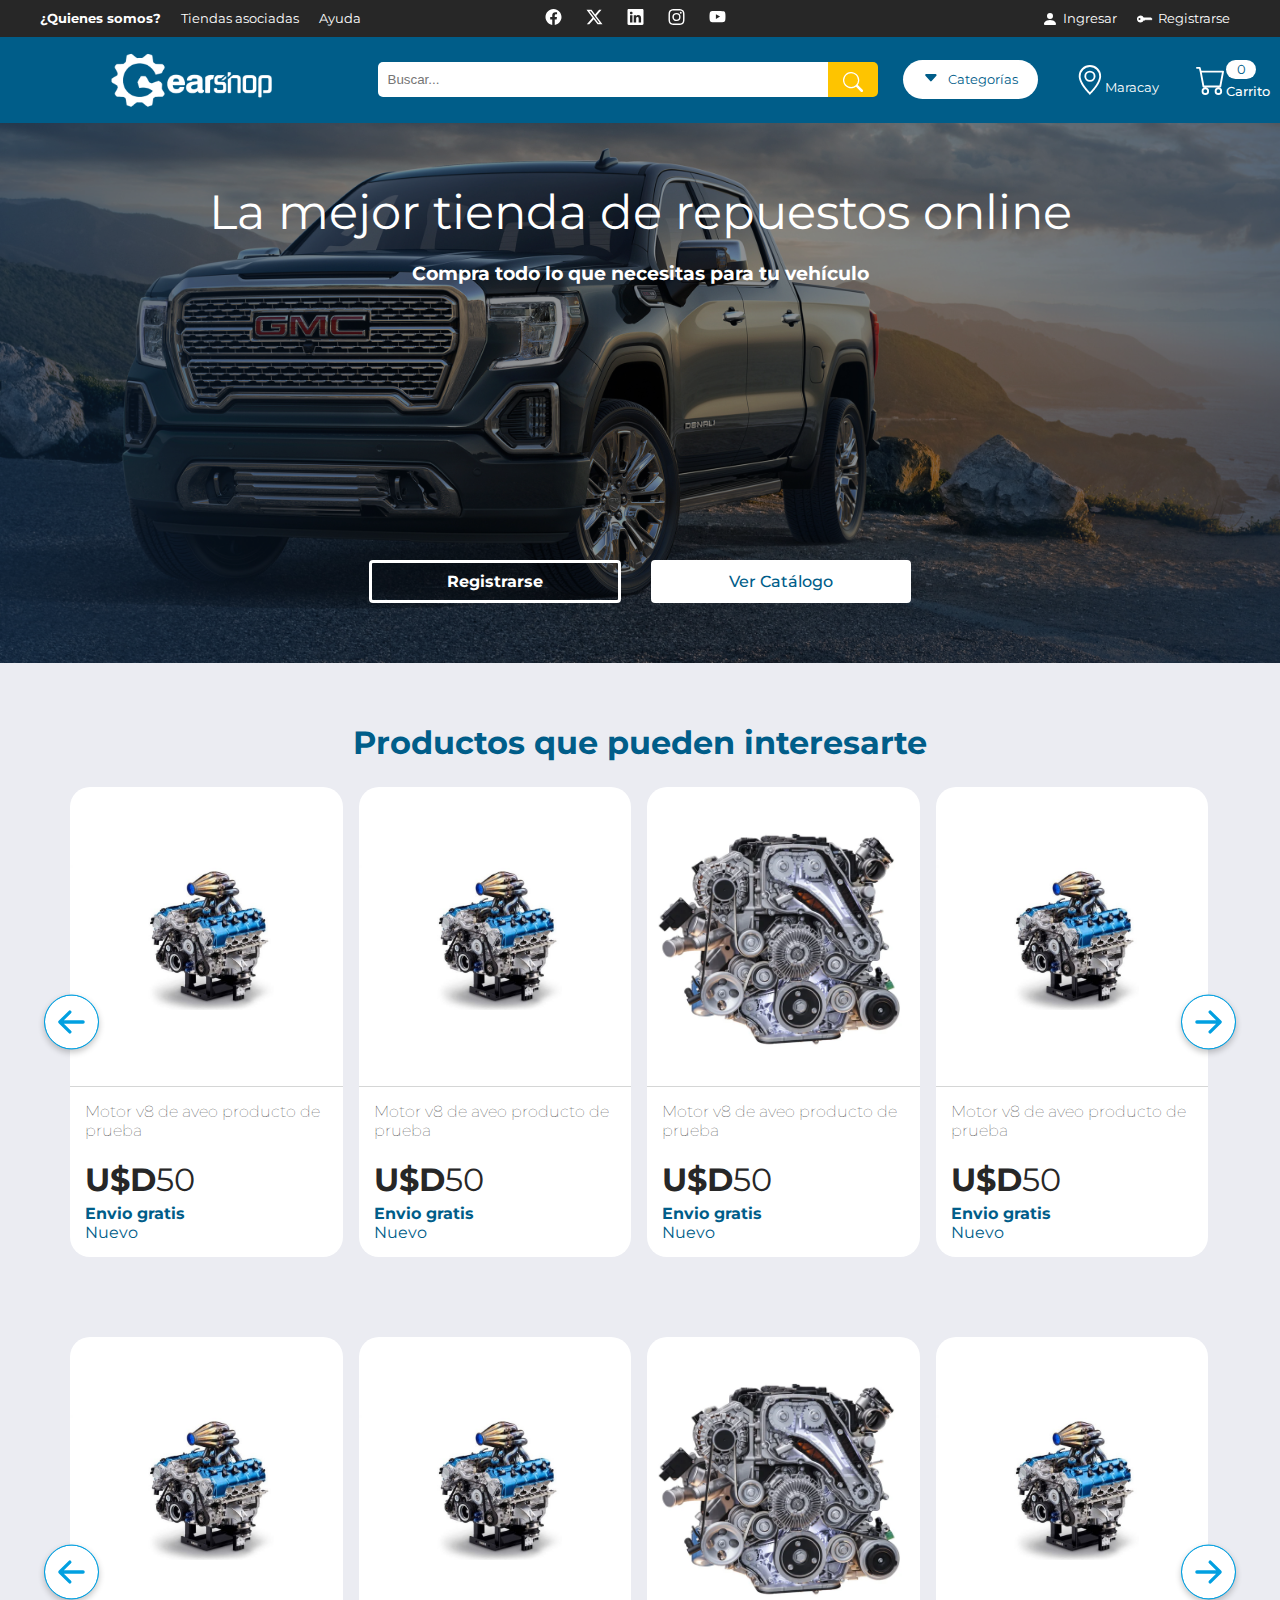
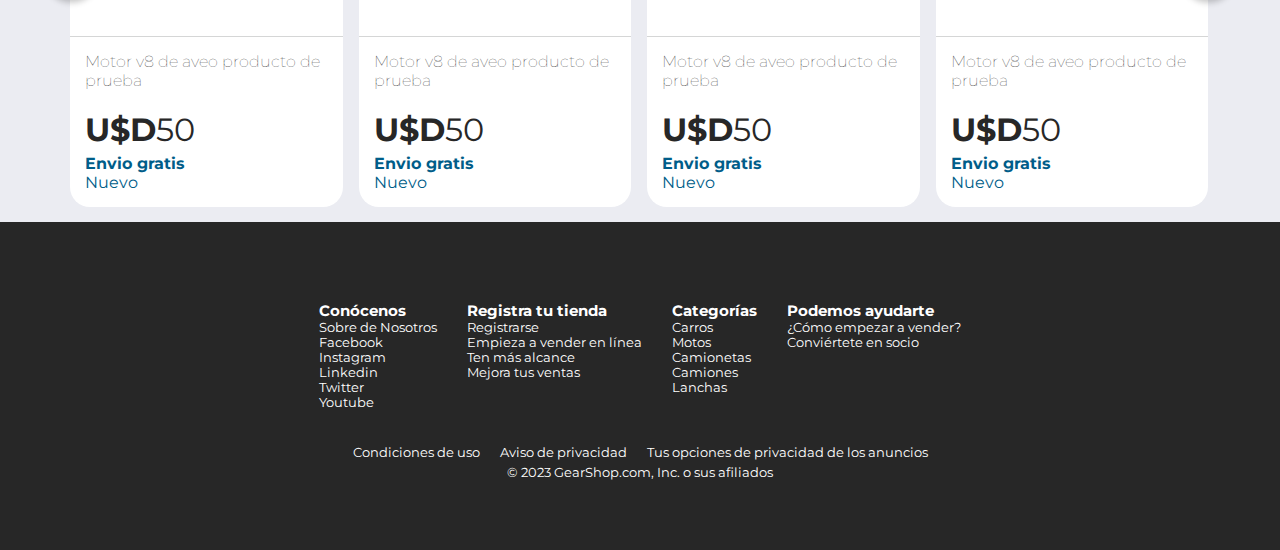
==== commit 323bb63b: "subida" ====
--- a/index.html
+++ b/index.html
@@ -102,6 +102,11 @@
                         <a href="">
                             <img src="img/LogoGearShop.png" class="img_logo" alt="">
                         </a>
+                        
+                        <a href="">
+                            <img src="img/imaLogoGearShop.png" class="img_logo" alt="">
+                        </a>
+                        
                     </h1>
 
                     <div class="content_bar">
@@ -115,6 +120,11 @@
                     </div>
 
                     <div class="content_bar-options">
+
+
+                        <div class="cotent_nav">
+                            <img src="img/Menu.png" alt="">
+                        </div>
 
                         <div class="cotent_cat">
                             <span><svg xmlns="http://www.w3.org/2000/svg" width="16" height="16" fill="currentColor"
@@ -196,14 +206,13 @@
 
                     <div class="content_main-carrucel">
                         <svg xmlns="http://www.w3.org/2000/svg" width="16" height="16" fill="currentColor"
-                            class="bi bi-arrow-left-circle-fill arrow_svg" viewBox="0 0 16 16">
+                            class="bi bi-arrow-left-circle-fill arrow_svg" viewBox="0 0 16 16" btn_direction="left">
                             <path
                                 d="M8 0a8 8 0 1 0 0 16A8 8 0 0 0 8 0m3.5 7.5a.5.5 0 0 1 0 1H5.707l2.147 2.146a.5.5 0 0 1-.708.708l-3-3a.5.5 0 0 1 0-.708l3-3a.5.5 0 1 1 .708.708L5.707 7.5z" />
                         </svg>
 
-                        <ul>
-                            <div class="content_carrucel">
-                                <li class="content_car">
+                        <ul class="content_carrucel">
+                                <li class="card">
                                     <div class="img_prod">
                                         <img src="img/motor.jpg" alt="">
                                     </div>
@@ -217,7 +226,7 @@
 
                                 </li>
 
-                                <li class="content_car">
+                                <li class="card">
                                     <div class="img_prod">
                                         <img src="img/motor.jpg" alt="">
                                     </div>
@@ -231,9 +240,9 @@
 
                                 </li>
 
-                                <li class="content_car">
+                                <li class="card">
                                     <div class="img_prod">
-                                        <img src="img/motor.jpg" alt="">
+                                        <img src="img/Motor_2.jpg" alt="">
                                     </div>
 
                                     <div class="content_inf">
@@ -245,7 +254,7 @@
 
                                 </li>
 
-                                <li class="content_car">
+                                <li class="card">
                                     <div class="img_prod">
                                         <img src="img/motor.jpg" alt="">
                                     </div>
@@ -259,7 +268,7 @@
 
                                 </li>
 
-                                <li class="content_car">
+                                <li class="card">
                                     <div class="img_prod">
                                         <img src="img/motor.jpg" alt="">
                                     </div>
@@ -272,28 +281,8 @@
                                     </div>
 
                                 </li>
-                            </div>
-                        </ul>
-
-                        <svg xmlns="http://www.w3.org/2000/svg" width="16" height="16" fill="currentColor"
-                            class="bi bi-arrow-left-circle-fill arrow_svg" viewBox="0 0 16 16">
-                            <path
-                                d="M8 0a8 8 0 1 1 0 16A8 8 0 0 1 8 0M4.5 7.5a.5.5 0 0 0 0 1h5.793l-2.147 2.146a.5.5 0 0 0 .708.708l3-3a.5.5 0 0 0 0-.708l-3-3a.5.5 0 1 0-.708.708L10.293 7.5z" />
-                        </svg>
-                    </div>
-                </section>
-
-                <section class="section_carrucel">
-                    <div class="content_main-carrucel">
-                        <svg xmlns="http://www.w3.org/2000/svg" width="16" height="16" fill="currentColor"
-                            class="bi bi-arrow-left-circle-fill arrow_svg" viewBox="0 0 16 16">
-                            <path
-                                d="M8 0a8 8 0 1 0 0 16A8 8 0 0 0 8 0m3.5 7.5a.5.5 0 0 1 0 1H5.707l2.147 2.146a.5.5 0 0 1-.708.708l-3-3a.5.5 0 0 1 0-.708l3-3a.5.5 0 1 1 .708.708L5.707 7.5z" />
-                        </svg>
-
-                        <ul>
-                            <div class="content_carrucel">
-                                <li class="content_car">
+
+                                <li class="card">
                                     <div class="img_prod">
                                         <img src="img/motor.jpg" alt="">
                                     </div>
@@ -306,72 +295,289 @@
                                     </div>
 
                                 </li>
-
-                                <li class="content_car">
-                                    <div class="img_prod">
-                                        <img src="img/motor.jpg" alt="">
-                                    </div>
-
-                                    <div class="content_inf">
-                                        <h3>Motor v8 de aveo producto de prueba</h3>
-                                        <span class="inf_price"><b>U$D</b><b>50</b></span>
-                                        <p class="description_envio">Envio gratis</p>
-                                        <p class="description_status">Nuevo</p>
-                                    </div>
-
-                                </li>
-
-                                <li class="content_car">
-                                    <div class="img_prod">
-                                        <img src="img/motor.jpg" alt="">
-                                    </div>
-
-                                    <div class="content_inf">
-                                        <h3>Motor v8 de aveo producto de prueba</h3>
-                                        <span class="inf_price"><b>U$D</b><b>50</b></span>
-                                        <p class="description_envio">Envio gratis</p>
-                                        <p class="description_status">Nuevo</p>
-                                    </div>
-
-                                </li>
-
-                                <li class="content_car">
-                                    <div class="img_prod">
-                                        <img src="img/motor.jpg" alt="">
-                                    </div>
-
-                                    <div class="content_inf">
-                                        <h3>Motor v8 de aveo producto de prueba</h3>
-                                        <span class="inf_price"><b>U$D</b><b>50</b></span>
-                                        <p class="description_envio">Envio gratis</p>
-                                        <p class="description_status">Nuevo</p>
-                                    </div>
-
-                                </li>
-
-                                <li class="content_car">
-                                    <div class="img_prod">
-                                        <img src="img/motor.jpg" alt="">
-                                    </div>
-
-                                    <div class="content_inf">
-                                        <h3>Motor v8 de aveo producto de prueba</h3>
-                                        <span class="inf_price"><b>U$D</b><b>50</b></span>
-                                        <p class="description_envio">Envio gratis</p>
-                                        <p class="description_status">Nuevo</p>
-                                    </div>
-
-                                </li>
-                            </div>
                         </ul>
 
                         <svg xmlns="http://www.w3.org/2000/svg" width="16" height="16" fill="currentColor"
-                            class="bi bi-arrow-left-circle-fill arrow_svg" viewBox="0 0 16 16">
+                            class="bi bi-arrow-left-circle-fill arrow_svg" viewBox="0 0 16 16" btn_direction="right">
                             <path
                                 d="M8 0a8 8 0 1 1 0 16A8 8 0 0 1 8 0M4.5 7.5a.5.5 0 0 0 0 1h5.793l-2.147 2.146a.5.5 0 0 0 .708.708l3-3a.5.5 0 0 0 0-.708l-3-3a.5.5 0 1 0-.708.708L10.293 7.5z" />
                         </svg>
                     </div>
                 </section>
+
+                <section class="section_carrucel">
+                    <div class="content_main-carrucel">
+                        <svg xmlns="http://www.w3.org/2000/svg" width="16" height="16" fill="currentColor"
+                            class="bi bi-arrow-left-circle-fill arrow_svg" viewBox="0 0 16 16" btn_direction="left">
+                            <path
+                                d="M8 0a8 8 0 1 0 0 16A8 8 0 0 0 8 0m3.5 7.5a.5.5 0 0 1 0 1H5.707l2.147 2.146a.5.5 0 0 1-.708.708l-3-3a.5.5 0 0 1 0-.708l3-3a.5.5 0 1 1 .708.708L5.707 7.5z" />
+                        </svg>
+
+                        <ul class="content_carrucel">
+                            <li class="card">
+                                <div class="img_prod">
+                                    <img src="img/motor.jpg" alt="">
+                                </div>
+
+                                <div class="content_inf">
+                                    <h3>Motor v8 de aveo producto de prueba</h3>
+                                    <span class="inf_price"><b>U$D</b><b>50</b></span>
+                                    <p class="description_envio">Envio gratis</p>
+                                    <p class="description_status">Nuevo</p>
+                                </div>
+
+                            </li>
+
+                            <li class="card">
+                                <div class="img_prod">
+                                    <img src="img/motor.jpg" alt="">
+                                </div>
+
+                                <div class="content_inf">
+                                    <h3>Motor v8 de aveo producto de prueba</h3>
+                                    <span class="inf_price"><b>U$D</b><b>50</b></span>
+                                    <p class="description_envio">Envio gratis</p>
+                                    <p class="description_status">Nuevo</p>
+                                </div>
+
+                            </li>
+
+                            <li class="card">
+                                <div class="img_prod">
+                                    <img src="img/Motor_2.jpg" alt="">
+                                </div>
+
+                                <div class="content_inf">
+                                    <h3>Motor v8 de aveo producto de prueba</h3>
+                                    <span class="inf_price"><b>U$D</b><b>50</b></span>
+                                    <p class="description_envio">Envio gratis</p>
+                                    <p class="description_status">Nuevo</p>
+                                </div>
+
+                            </li>
+
+                            <li class="card">
+                                <div class="img_prod">
+                                    <img src="img/motor.jpg" alt="">
+                                </div>
+
+                                <div class="content_inf">
+                                    <h3>Motor v8 de aveo producto de prueba</h3>
+                                    <span class="inf_price"><b>U$D</b><b>50</b></span>
+                                    <p class="description_envio">Envio gratis</p>
+                                    <p class="description_status">Nuevo</p>
+                                </div>
+
+                            </li>
+
+                            <li class="card">
+                                <div class="img_prod">
+                                    <img src="img/motor.jpg" alt="">
+                                </div>
+
+                                <div class="content_inf">
+                                    <h3>Motor v8 de aveo producto de prueba</h3>
+                                    <span class="inf_price"><b>U$D</b><b>50</b></span>
+                                    <p class="description_envio">Envio gratis</p>
+                                    <p class="description_status">Nuevo</p>
+                                </div>
+
+                            </li>
+
+                            <li class="card">
+                                <div class="img_prod">
+                                    <img src="img/motor.jpg" alt="">
+                                </div>
+
+                                <div class="content_inf">
+                                    <h3>Motor v8 de aveo producto de prueba</h3>
+                                    <span class="inf_price"><b>U$D</b><b>50</b></span>
+                                    <p class="description_envio">Envio gratis</p>
+                                    <p class="description_status">Nuevo</p>
+                                </div>
+
+                            </li>
+
+                            <li class="card">
+                                <div class="img_prod">
+                                    <img src="img/Motor_2.jpg" alt="">
+                                </div>
+
+                                <div class="content_inf">
+                                    <h3>Motor v8 de aveo producto de prueba</h3>
+                                    <span class="inf_price"><b>U$D</b><b>50</b></span>
+                                    <p class="description_envio">Envio gratis</p>
+                                    <p class="description_status">Nuevo</p>
+                                </div>
+
+                            </li>
+
+                            <li class="card">
+                                <div class="img_prod">
+                                    <img src="img/motor.jpg" alt="">
+                                </div>
+
+                                <div class="content_inf">
+                                    <h3>Motor v8 de aveo producto de prueba</h3>
+                                    <span class="inf_price"><b>U$D</b><b>50</b></span>
+                                    <p class="description_envio">Envio gratis</p>
+                                    <p class="description_status">Nuevo</p>
+                                </div>
+
+                            </li>
+
+                            <li class="card">
+                                <div class="img_prod">
+                                    <img src="img/Motor_2.jpg" alt="">
+                                </div>
+
+                                <div class="content_inf">
+                                    <h3>Motor v8 de aveo producto de prueba</h3>
+                                    <span class="inf_price"><b>U$D</b><b>50</b></span>
+                                    <p class="description_envio">Envio gratis</p>
+                                    <p class="description_status">Nuevo</p>
+                                </div>
+
+                            </li>
+
+                            <li class="card">
+                                <div class="img_prod">
+                                    <img src="img/motor.jpg" alt="">
+                                </div>
+
+                                <div class="content_inf">
+                                    <h3>Motor v8 de aveo producto de prueba</h3>
+                                    <span class="inf_price"><b>U$D</b><b>50</b></span>
+                                    <p class="description_envio">Envio gratis</p>
+                                    <p class="description_status">Nuevo</p>
+                                </div>
+
+                            </li>
+
+                            <li class="card">
+                                <div class="img_prod">
+                                    <img src="img/motor.jpg" alt="">
+                                </div>
+
+                                <div class="content_inf">
+                                    <h3>Motor v8 de aveo producto de prueba</h3>
+                                    <span class="inf_price"><b>U$D</b><b>50</b></span>
+                                    <p class="description_envio">Envio gratis</p>
+                                    <p class="description_status">Nuevo</p>
+                                </div>
+
+                            </li>
+
+                            <li class="card">
+                                <div class="img_prod">
+                                    <img src="img/motor.jpg" alt="">
+                                </div>
+
+                                <div class="content_inf">
+                                    <h3>Motor v8 de aveo producto de prueba</h3>
+                                    <span class="inf_price"><b>U$D</b><b>50</b></span>
+                                    <p class="description_envio">Envio gratis</p>
+                                    <p class="description_status">Nuevo</p>
+                                </div>
+
+                            </li>
+
+                            <li class="card">
+                                <div class="img_prod">
+                                    <img src="img/Motor_2.jpg" alt="">
+                                </div>
+
+                                <div class="content_inf">
+                                    <h3>Motor v8 de aveo producto de prueba</h3>
+                                    <span class="inf_price"><b>U$D</b><b>50</b></span>
+                                    <p class="description_envio">Envio gratis</p>
+                                    <p class="description_status">Nuevo</p>
+                                </div>
+
+                            </li>
+
+                            <li class="card">
+                                <div class="img_prod">
+                                    <img src="img/motor.jpg" alt="">
+                                </div>
+
+                                <div class="content_inf">
+                                    <h3>Motor v8 de aveo producto de prueba</h3>
+                                    <span class="inf_price"><b>U$D</b><b>50</b></span>
+                                    <p class="description_envio">Envio gratis</p>
+                                    <p class="description_status">Nuevo</p>
+                                </div>
+
+                            </li>
+                    </ul>
+
+                        <svg xmlns="http://www.w3.org/2000/svg" width="16" height="16" fill="currentColor"
+                            class="bi bi-arrow-left-circle-fill arrow_svg" viewBox="0 0 16 16" btn_direction="right">
+                            <path
+                                d="M8 0a8 8 0 1 1 0 16A8 8 0 0 1 8 0M4.5 7.5a.5.5 0 0 0 0 1h5.793l-2.147 2.146a.5.5 0 0 0 .708.708l3-3a.5.5 0 0 0 0-.708l-3-3a.5.5 0 1 0-.708.708L10.293 7.5z" />
+                        </svg>
+                    </div>
+                </section>
+
+
+                <footer class="footer_section">
+                    <div>
+                        <div>
+                            <ul>
+                                <li><h3>Conócenos</h3></li>
+                                <li><a href="">Sobre de Nosotros</a></li>
+                                <li><a href="">Facebook</a></li>
+                                <li><a href="">Instagram</a></li>
+                                <li><a href="">Linkedin</a></li>
+                                <li><a href="">Twitter</a></li>
+                                <li><a href="">Youtube</a></li>
+                            </ul>
+                        </div>
+    
+                        <div>
+                            
+                            <ul>
+                                <li><h3>Registra tu tienda</h3></li>
+                                <li><a href="">Registrarse</a></li>
+                                <li>Empieza a vender en línea</li>
+                                <li><a href="">Ten más alcance</a></li>
+                                <li><a href="">Mejora tus ventas</a></li>
+                            </ul>
+                        </div>
+    
+                        <div>
+                            
+                            <ul>
+                                <li><h3>Categorías</h3></li>
+                                <li><a href="">Carros</a></li>
+                                <li><a href="">Motos</a></li>
+                                <li><a href="">Camionetas</a></li>
+                                <li><a href="">Camiones</a></li>
+                                <li><a href="">Lanchas</a></li>
+                            </ul>
+                        </div>
+    
+                        <div>
+                            
+                            <ul>
+                                <li><h3>Podemos ayudarte</h3></li>
+                                <li>¿Cómo empezar a vender?</li>
+                                <li>Conviértete en socio</li>
+                            </ul>
+                        </div>
+    
+
+                    </div>
+
+                    <div>
+                        <ul class="nav_copi">
+                            <li><a href="">Condiciones de uso</a></li>
+                            <li><a href="">Aviso de privacidad</a></li>
+                            <li><a href="">Tus opciones de privacidad de los anuncios</a></li>
+                        </ul>
+                        <p>© 2023 GearShop.com, Inc. o sus afiliados</p>
+                    </div>
+                </footer>
             </main>
         </div>
     </div>
@@ -383,4 +589,6 @@
     integrity="sha384-C6RzsynM9kWDrMNeT87bh95OGNyZPhcTNXj1NW7RuBCsyN/o0jlpcV8Qyq46cDfL"
     crossorigin="anonymous"></script>
 
+    <script src="main.js"></script>
+
 </html>--- a/styles.css
+++ b/styles.css
@@ -7,6 +7,14 @@
 
 ul, ol {
   list-style: none;
+  margin: 0;
+  padding: 0;
+}
+
+img, svg {
+  width: 100%;
+  -o-object-fit: cover;
+     object-fit: cover;
 }
 
 a {
@@ -14,21 +22,6 @@
   color: #ffffff !important;
 }
 
-@media screen and (max-width: 992px) {
-  div.content_carrucel {
-    max-width: 992px;
-    grid-auto-columns: calc(50% - 9px) !important;
-  }
-}
-@media screen and (max-width: 600px) {
-  section.section_carrucel ul {
-    width: 100%;
-  }
-  div.content_carrucel {
-    max-width: 600px;
-    grid-auto-columns: 100% !important;
-  }
-}
 p {
   margin-bottom: 0 !important;
 }
@@ -49,13 +42,15 @@
   align-items: center;
   justify-content: space-between;
 }
+body header div.content_nav nav:nth-child(2) {
+  width: auto;
+}
 body header div.content_nav:nth-child(1) {
   justify-content: space-between;
   background-color: #272727;
 }
 body header div.content_nav:nth-child(2) {
   background: #005d89 !important;
-  padding-right: 40px;
 }
 body header div.content_nav h1 {
   display: flex;
@@ -66,6 +61,9 @@
 body header div.content_nav h1 a {
   display: flex;
 }
+body header div.content_nav h1 a:first-child {
+  display: none;
+}
 body header div.content_nav h1 a img.img_logo {
   padding: 10px;
   width: 200px;
@@ -77,7 +75,7 @@
   position: relative;
 }
 body header div.content_nav div.content_bar input {
-  width: 450px;
+  width: 90%;
   padding: 10px;
   padding-right: 35px;
   border-radius: 5px 0 0 5px;
@@ -95,7 +93,6 @@
   top: 0;
   bottom: 0;
   right: 0;
-  left: 410px;
   margin: auto;
   color: #ffffff;
   transition: all 0.6s ease;
@@ -109,12 +106,14 @@
   display: flex;
   flex-grow: 1;
   flex-basis: 0;
-  justify-content: end;
-  margin-right: 30px;
+  justify-content: center;
   align-items: center;
   align-content: center;
   font-size: 0.8rem;
-  margin-left: 15px;
+  margin-left: 25px;
+}
+body header div.content_nav div.content_bar-options div.cotent_nav {
+  display: none;
 }
 body header div.content_nav div.content_bar-options div.cotent_cat {
   display: flex;
@@ -179,9 +178,14 @@
   align-items: center;
   justify-content: center;
   margin: 0;
+  padding: 0;
 }
 body header div.content_nav nav ul li {
+  display: flex;
   padding: 5px 10px;
+}
+body header div.content_nav nav ul li svg {
+  margin-right: 5px;
 }
 
 main {
@@ -189,6 +193,9 @@
   width: 100vw;
   max-width: 1500px;
   flex-direction: column;
+  -o-object-position: center;
+     object-position: center;
+  align-items: center;
 }
 main section.section_banner {
   display: flex !important;
@@ -212,11 +219,10 @@
   flex-direction: column;
   align-items: center;
   justify-content: center;
-  margin: 0 auto;
   z-index: 100;
 }
 main section.section_banner header.slogan_header h2 {
-  font-size: 3rem !important;
+  font-size: 3rem;
   font-weight: 400;
 }
 main section.section_banner header.slogan_header p {
@@ -263,7 +269,7 @@
   bottom: 0;
   right: 0;
   left: 0;
-  width: 100vw;
+  width: 100%;
   -o-object-fit: cover;
      object-fit: cover;
   -o-object-position: top center;
@@ -275,6 +281,8 @@
   width: 400%;
   -webkit-animation: slide 20s infinite alternate ease-in-out;
           animation: slide 20s infinite alternate ease-in-out;
+  overflow: hidden;
+  height: 100%;
 }
 main section.section_banner div.content_img-banner ul li {
   width: 100%;
@@ -349,7 +357,7 @@
   -o-object-position: center;
      object-position: center;
   padding: 60px 20px;
-  padding: 10px 20px;
+  padding: 10px 30px;
   margin-top: 50px;
   margin-right: 0 !important;
   flex-direction: column;
@@ -391,24 +399,31 @@
   left: -26px;
 }
 main section.section_carrucel div.content_main-carrucel svg.arrow_svg:last-child {
-  right: -12px;
-}
-main section.section_carrucel div.content_main-carrucel ul {
-  position: relative;
-  padding: 5px !important;
-  overflow: hidden;
-}
-main section.section_carrucel div.content_main-carrucel ul div.content_carrucel {
+  right: -26px;
+}
+main section.section_carrucel div.content_main-carrucel ul.content_carrucel {
   display: grid;
-  margin-right: 15px;
+  margin: 0;
   grid-auto-flow: column;
-  grid-auto-columns: calc(25% - 9px);
+  grid-auto-columns: calc(25% - 10px);
   gap: 16px;
   cursor: pointer;
   color: #272727;
   max-width: 1140px;
-}
-main section.section_carrucel div.content_main-carrucel ul div.content_carrucel li.content_car {
+  padding: 5px !important;
+  overflow: hidden;
+  scroll-behavior: smooth;
+  overflow-x: auto;
+  -ms-scroll-snap-type: x mandatory;
+      scroll-snap-type: x mandatory;
+  scrollbar-width: 0;
+  justify-content: space-between;
+}
+main section.section_carrucel div.content_main-carrucel ul.content_carrucel::-webkit-scrollbar {
+  display: none;
+}
+main section.section_carrucel div.content_main-carrucel ul.content_carrucel li.card {
+  scroll-snap-align: start;
   -o-object-fit: cover;
      object-fit: cover;
   display: grid;
@@ -417,22 +432,22 @@
   background-color: #ffffff;
   transition: all 0.6s ease;
 }
-main section.section_carrucel div.content_main-carrucel ul div.content_carrucel li.content_car:hover {
+main section.section_carrucel div.content_main-carrucel ul.content_carrucel li.card:hover {
   box-shadow: 0 5px 3px rgba(47, 50, 50, 0.6);
   transition: all 0.6s ease;
 }
-main section.section_carrucel div.content_main-carrucel ul div.content_carrucel li.content_car div.img_prod {
+main section.section_carrucel div.content_main-carrucel ul.content_carrucel li.card div.img_prod {
   border-bottom: 1px solid rgba(47, 50, 50, 0.2);
   padding: 20px 0;
   width: 100%;
 }
-main section.section_carrucel div.content_main-carrucel ul div.content_carrucel li.content_car div.img_prod img {
+main section.section_carrucel div.content_main-carrucel ul.content_carrucel li.card div.img_prod img {
   width: 100%;
   height: 100%;
   -o-object-fit: contain;
      object-fit: contain;
 }
-main section.section_carrucel div.content_main-carrucel ul div.content_carrucel li.content_car div.content_inf {
+main section.section_carrucel div.content_main-carrucel ul.content_carrucel li.card div.content_inf {
   display: flex;
   justify-content: start;
   align-items: start;
@@ -441,28 +456,28 @@
   text-align: justify;
   width: 100%;
 }
-main section.section_carrucel div.content_main-carrucel ul div.content_carrucel li.content_car div.content_inf h3 {
+main section.section_carrucel div.content_main-carrucel ul.content_carrucel li.card div.content_inf h3 {
   font-size: 1rem;
   font-weight: 100;
   color: #272727 !important;
 }
-main section.section_carrucel div.content_main-carrucel ul div.content_carrucel li.content_car div.content_inf span.inf_price {
+main section.section_carrucel div.content_main-carrucel ul.content_carrucel li.card div.content_inf span.inf_price {
   font-size: 2rem !important;
 }
-main section.section_carrucel div.content_main-carrucel ul div.content_carrucel li.content_car div.content_inf span.inf_price b:nth-child(2) {
+main section.section_carrucel div.content_main-carrucel ul.content_carrucel li.card div.content_inf span.inf_price b:nth-child(2) {
   font-size: 2rem;
   font-weight: normal;
 }
-main section.section_carrucel div.content_main-carrucel ul div.content_carrucel li.content_car div.content_inf span.inf_estatus {
+main section.section_carrucel div.content_main-carrucel ul.content_carrucel li.card div.content_inf span.inf_estatus {
   font-size: 1rem;
 }
-main section.section_carrucel div.content_main-carrucel ul div.content_carrucel li.content_car div.content_inf p.description_envio {
+main section.section_carrucel div.content_main-carrucel ul.content_carrucel li.card div.content_inf p.description_envio {
   color: #005d89;
   font-size: 1rem;
   font-weight: bold;
   margin-top: 5px;
 }
-main section.section_carrucel div.content_main-carrucel ul div.content_carrucel li.content_car div.content_inf p.description_status {
+main section.section_carrucel div.content_main-carrucel ul.content_carrucel li.card div.content_inf p.description_status {
   color: #005d89;
   font-size: 1rem;
   display: flex;
@@ -471,6 +486,149 @@
   justify-content: end;
   align-items: end;
 }
-main section.section_carrucel div.content_main-carrucel ul div.content_carrucel li.content_car div.content_inf p.description_product {
+main section.section_carrucel div.content_main-carrucel ul.content_carrucel li.card div.content_inf p.description_product {
   color: #000000;
+}
+
+footer.footer_section {
+  background-color: #272727;
+  display: flex !important;
+  text-align: center;
+  position: relative;
+  -o-object-fit: cover;
+     object-fit: cover;
+  justify-content: center;
+  align-items: center;
+  -o-object-position: center;
+     object-position: center;
+  padding: 60px 20px;
+  flex-direction: column !important;
+  width: 100vw;
+}
+footer.footer_section div {
+  display: flex;
+  align-items: flex-start !important;
+  text-align: start;
+  padding: 10px 15px;
+}
+footer.footer_section div:nth-child(2) {
+  flex-direction: column;
+  align-items: center !important;
+}
+footer.footer_section div:nth-child(2) ul.nav_copi {
+  display: flex;
+  text-align: center !important;
+  margin: 0 !important;
+  padding: 0 !important;
+}
+footer.footer_section div:nth-child(2) ul.nav_copi li {
+  padding: 5px;
+  margin: 0 5px;
+}
+footer.footer_section div:nth-child(2) ul.nav_copi p {
+  text-align: center !important;
+}
+
+@media screen and (max-width: 992px) {
+  div.content_nav nav:nth-child(2) {
+    width: 100%;
+  }
+  div.content_bar-options div {
+    display: none !important;
+    width: 55px !important;
+  }
+  div.content_bar-options div:first-child {
+    display: flex !important;
+    width: 100%;
+  }
+  h1 a {
+    display: flex !important;
+  }
+  h1 a:last-child {
+    display: none !important;
+  }
+  h1 a img.img_logo {
+    padding: 10px;
+    width: 70px !important;
+    -o-object-fit: cover;
+       object-fit: cover;
+  }
+  section {
+    max-width: 992px !important;
+  }
+  h2 {
+    font-size: 1.8rem !important;
+  }
+  h3 {
+    font-size: 1.6rem !important;
+  }
+  .slogan_header p {
+    font-size: 1rem !important;
+  }
+  ul.content_carrucel {
+    max-width: 992px !important;
+    grid-auto-columns: calc(50% - 10px) !important;
+  }
+}
+@media screen and (max-width: 600px) {
+  div.content_nav {
+    justify-content: center !important;
+  }
+  div.content_nav nav:nth-child(1) {
+    display: none !important;
+  }
+  div.content_nav nav:nth-child(2) {
+    width: 100% !important;
+  }
+  div.content_nav nav:nth-child(3) {
+    display: none !important;
+  }
+  div.content_bar-options div {
+    display: none !important;
+  }
+  div.content_bar-options div:first-child {
+    display: flex !important;
+    width: 35px !important;
+  }
+  h1 a {
+    display: flex !important;
+  }
+  h1 a:last-child {
+    display: none !important;
+  }
+  h1 a img.img_logo {
+    padding: 10px;
+    width: 50px !important;
+    -o-object-fit: cover;
+       object-fit: cover;
+  }
+  section {
+    max-width: 600px !important;
+  }
+  h2 {
+    font-size: 1.4rem !important;
+  }
+  h3 {
+    font-size: 1.2rem !important;
+  }
+  .slogan_header p {
+    font-size: 0.8rem !important;
+  }
+  main section.section_banner footer.slogan_footer {
+    flex-direction: column;
+    justify-content: flex-end;
+  }
+  main section.section_banner footer.slogan_footer a:nth-child(2) {
+    margin: 20px 0 0 0;
+  }
+  ul.content_carrucel {
+    max-width: 600px !important;
+    grid-auto-columns: 100% !important;
+  }
+  footer.slogan_footer a {
+    font-size: 0.8rem;
+  }
+  footer.footer_section div div {
+    display: none !important;
+  }
 }/*# sourceMappingURL=styles.css.map */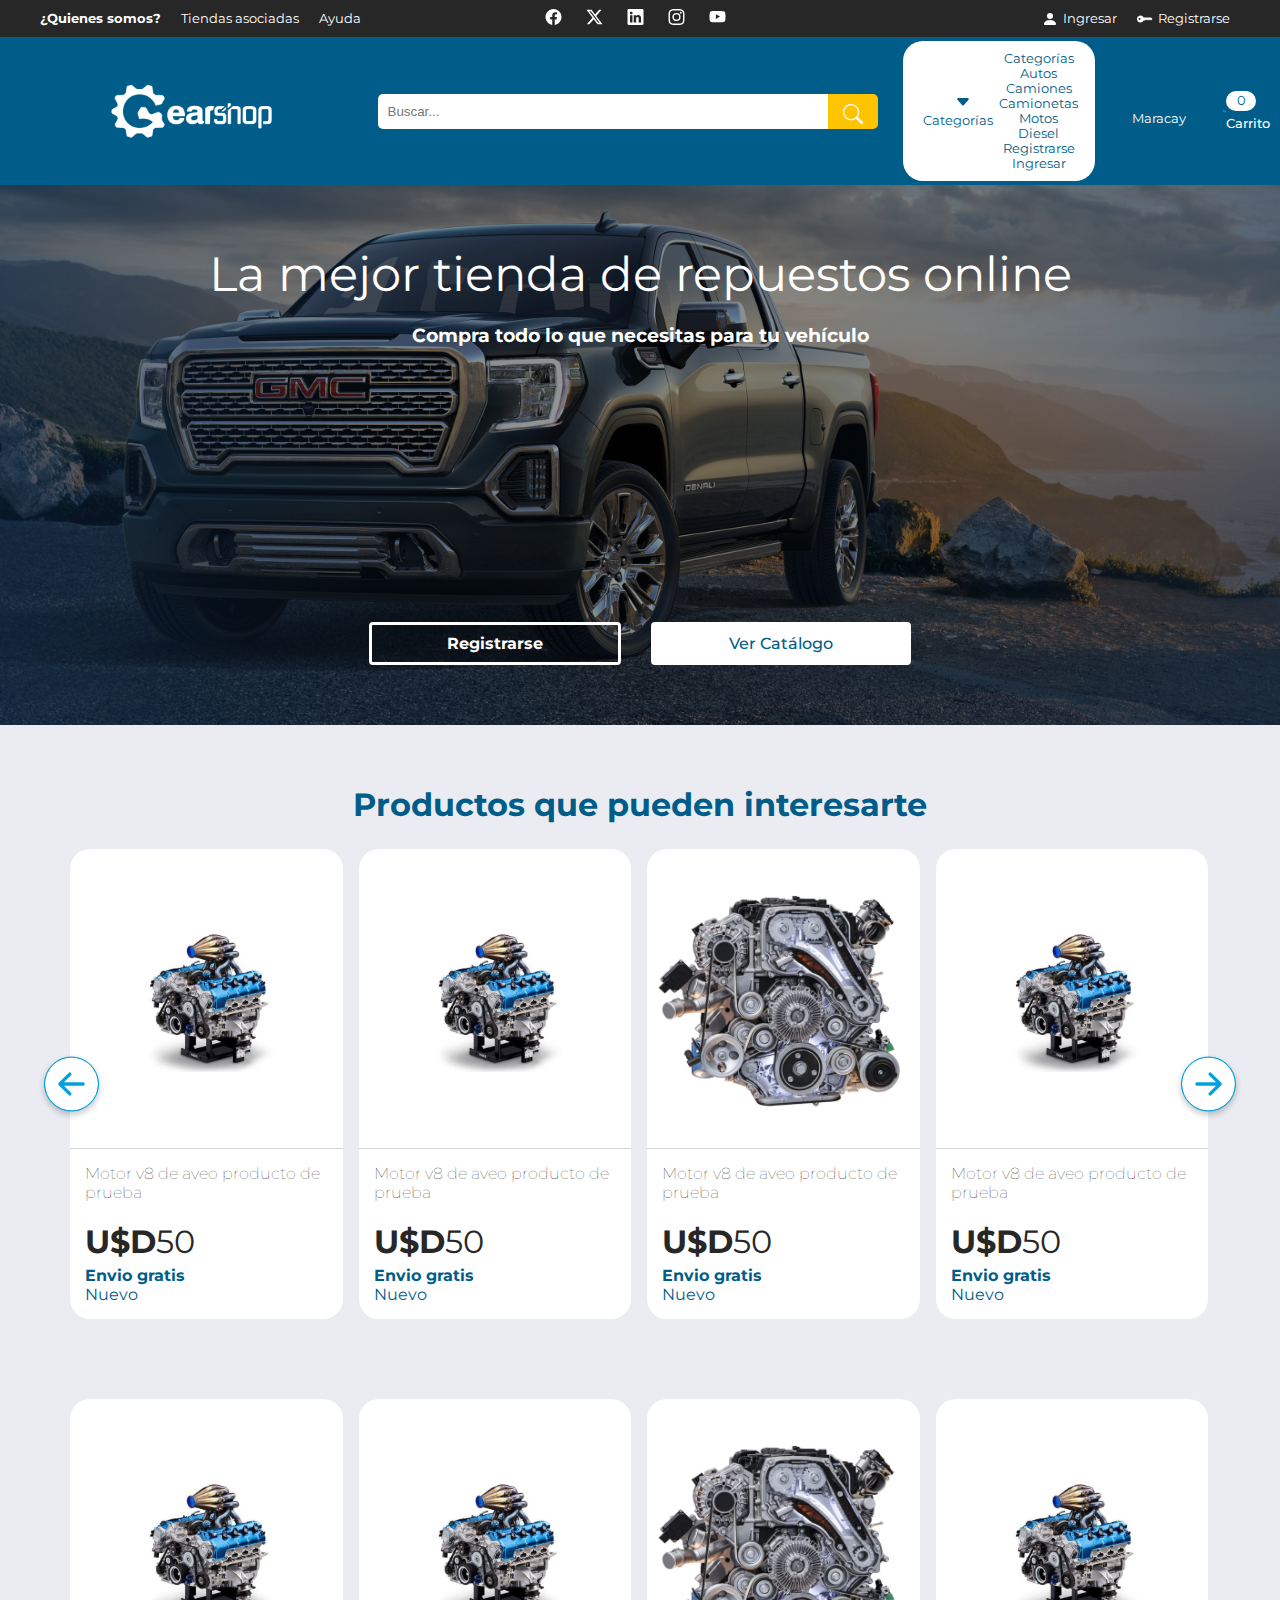
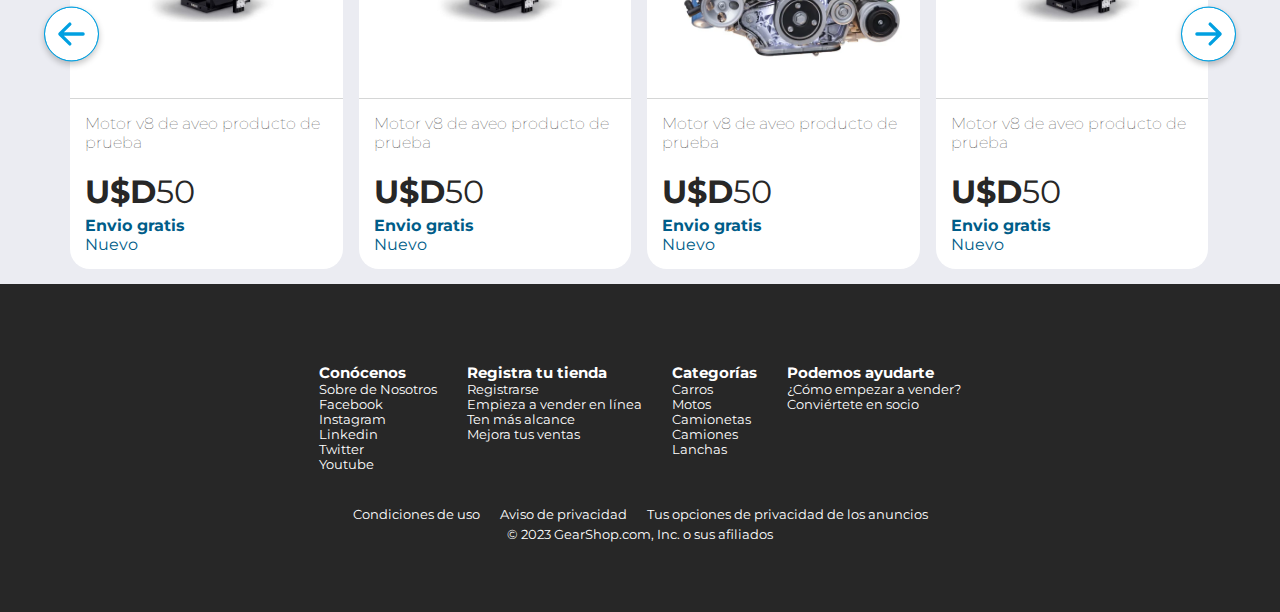
==== commit d807d2eb: "subida/16/12/2023" ====
--- a/index.html
+++ b/index.html
@@ -83,7 +83,7 @@
                                     class="bi bi-person-fill" viewBox="0 0 16 16">
                                     <path d="M3 14s-1 0-1-1 1-4 6-4 6 3 6 4-1 1-1 1zm5-6a3 3 0 1 0 0-6 3 3 0 0 0 0 6" />
                                 </svg>
-                                <a href="">Ingresar</a>
+                                <a href="login.html">Ingresar</a>
                             </li>
                             <li>
                                 <svg xmlns="http://www.w3.org/2000/svg" width="16" height="16" fill="currentColor"
@@ -91,7 +91,7 @@
                                     <path
                                         d="M3.5 11.5a3.5 3.5 0 1 1 3.163-5H14L15.5 8 14 9.5l-1-1-1 1-1-1-1 1-1-1-1 1H6.663a3.5 3.5 0 0 1-3.163 2zM2.5 9a1 1 0 1 0 0-2 1 1 0 0 0 0 2" />
                                 </svg>
-                                <a href="">Registrarse</a>
+                                <a href="Registrar.html">Registrarse</a>
                             </li>
                         </ul>
                     </nav>
@@ -122,17 +122,61 @@
                     <div class="content_bar-options">
 
 
-                        <div class="cotent_nav">
-                            <img src="img/Menu.png" alt="">
-                        </div>
-
+                       
                         <div class="cotent_cat">
-                            <span><svg xmlns="http://www.w3.org/2000/svg" width="16" height="16" fill="currentColor"
+
+                           
+                            <div class="cat_option">
+                                <span><svg xmlns="http://www.w3.org/2000/svg" width="16" height="16" fill="currentColor"
                                     class="bi bi-caret-down-fill" viewBox="0 0 16 16">
                                     <path
                                         d="M7.247 11.14 2.451 5.658C1.885 5.013 2.345 4 3.204 4h9.592a1 1 0 0 1 .753 1.659l-4.796 5.48a1 1 0 0 1-1.506 0z" />
                                 </svg></span>
-                            <span>Categorías</span>
+                                <span>Categorías</span>
+                            </div>
+                           
+                            <div class="cat_list">
+                               <div>
+                                <span class="title_cat">
+                                    Categorías
+                                </span>
+                                <ul>
+                                    
+                                    <li class="option_cat">
+                                        Autos
+                                    </li>
+    
+                                    <li class="option_cat">
+                                        Camiones
+                                    </li>
+    
+                                    <li class="option_cat">
+                                        Camionetas
+                                    </li>
+    
+                                    <li class="option_cat">
+                                        Motos
+                                    </li>
+    
+                                    <li class="option_cat">
+                                        Diesel
+                                    </li>
+
+                                    <li class="li_register">
+                                        <span >Registrarse</span>
+                                        <span> Ingresar</span>
+                                    </li>
+
+                                </ul>
+                               </div>
+                               
+                            </div>
+
+
+                            <div class="cotent_nav">
+                                <img src="img/Menu.png" alt="">
+                            </div>
+    
                         </div>
 
                         <div class="content_ubi">
@@ -174,7 +218,7 @@
                     </header>
 
                     <footer class="slogan_footer">
-                        <a href="">Registrarse</a>
+                        <a href="login.html">Registrarse</a>
                         <a href="">Ver Catálogo</a>
                     </footer>
 
@@ -569,7 +613,7 @@
 
                     </div>
 
-                    <div>
+                    <div class="content_nav-copi">
                         <ul class="nav_copi">
                             <li><a href="">Condiciones de uso</a></li>
                             <li><a href="">Aviso de privacidad</a></li>
--- a/styles.css
+++ b/styles.css
@@ -196,6 +196,7 @@
   -o-object-position: center;
      object-position: center;
   align-items: center;
+  overflow-x: hidden;
 }
 main section.section_banner {
   display: flex !important;
@@ -257,6 +258,7 @@
   transition: all 0.6s ease;
 }
 main section.section_banner footer.slogan_footer a:nth-child(2):hover {
+  border: 3px solid #005d89;
   background-color: #005d89;
   color: #ffffff !important;
   border-color: #005d89;
@@ -274,6 +276,7 @@
      object-fit: cover;
   -o-object-position: top center;
      object-position: top center;
+  overflow: hidden;
 }
 main section.section_banner div.content_img-banner ul {
   display: flex;
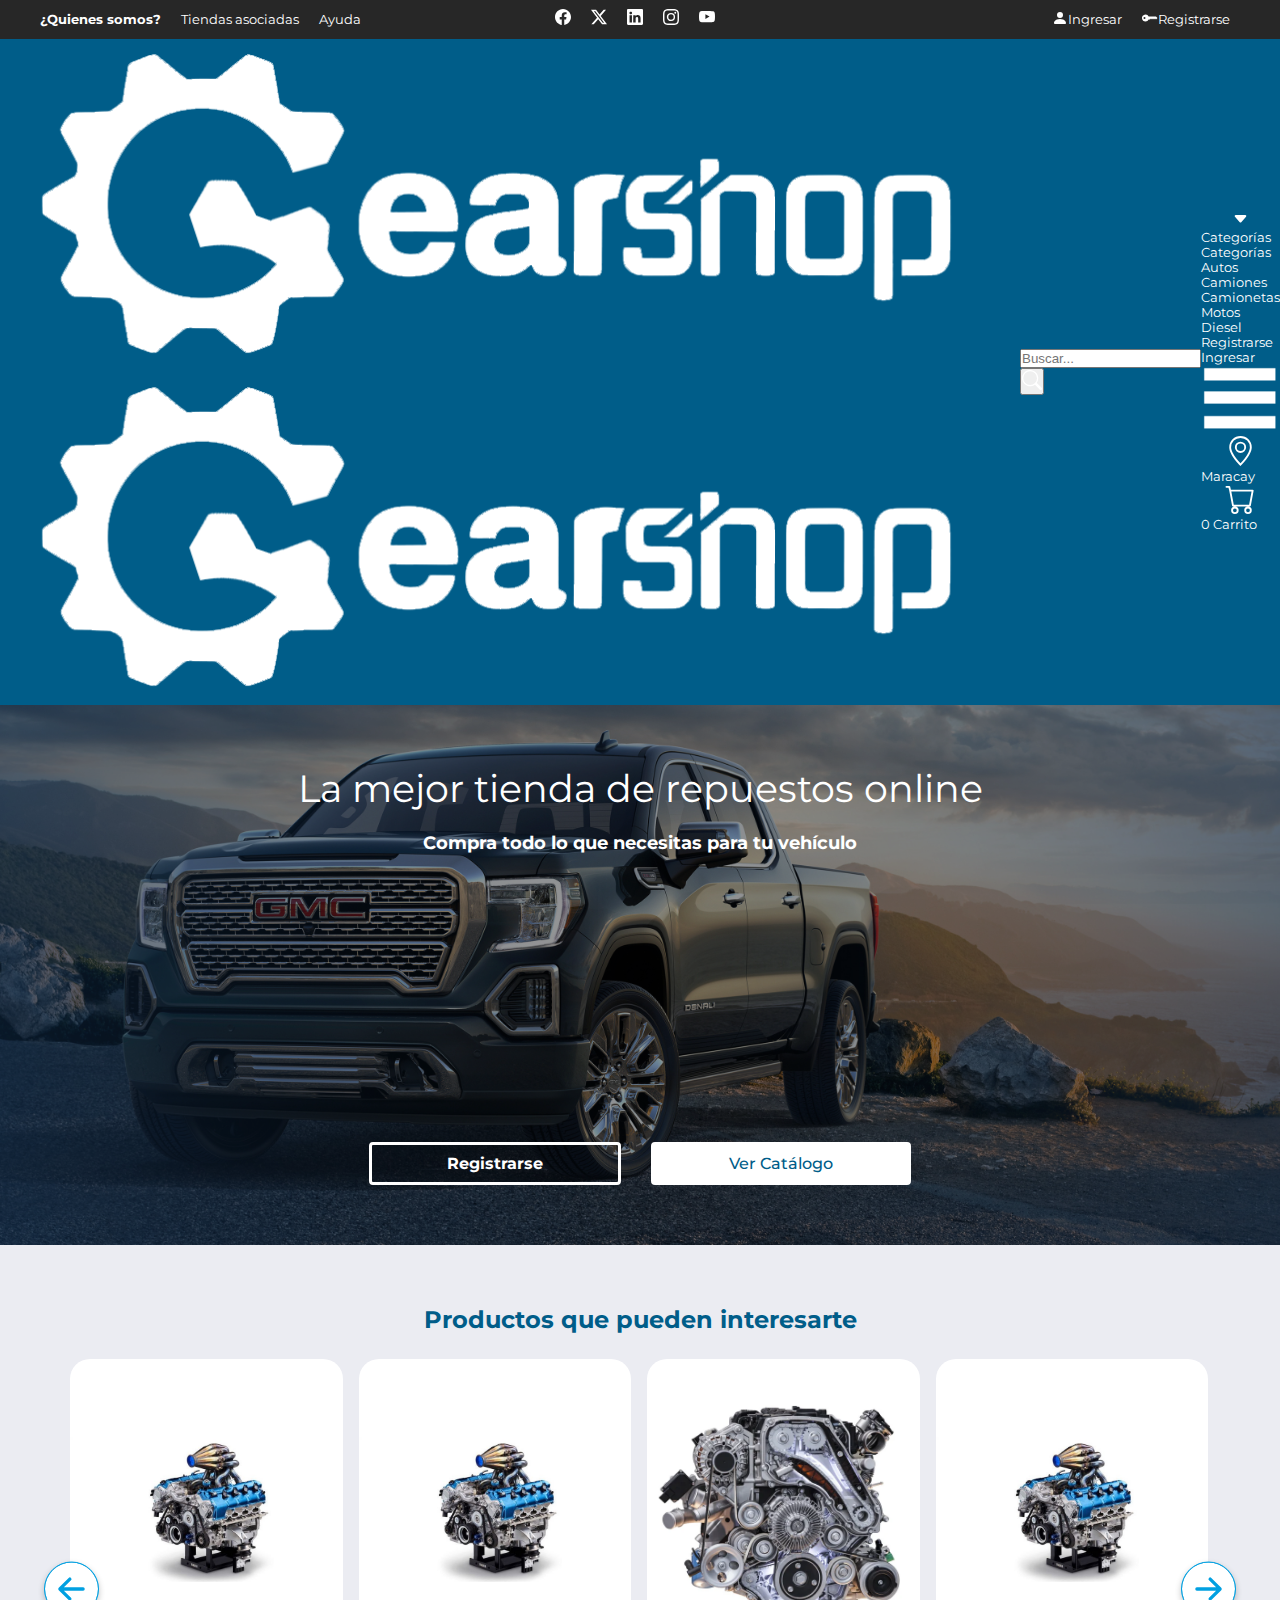
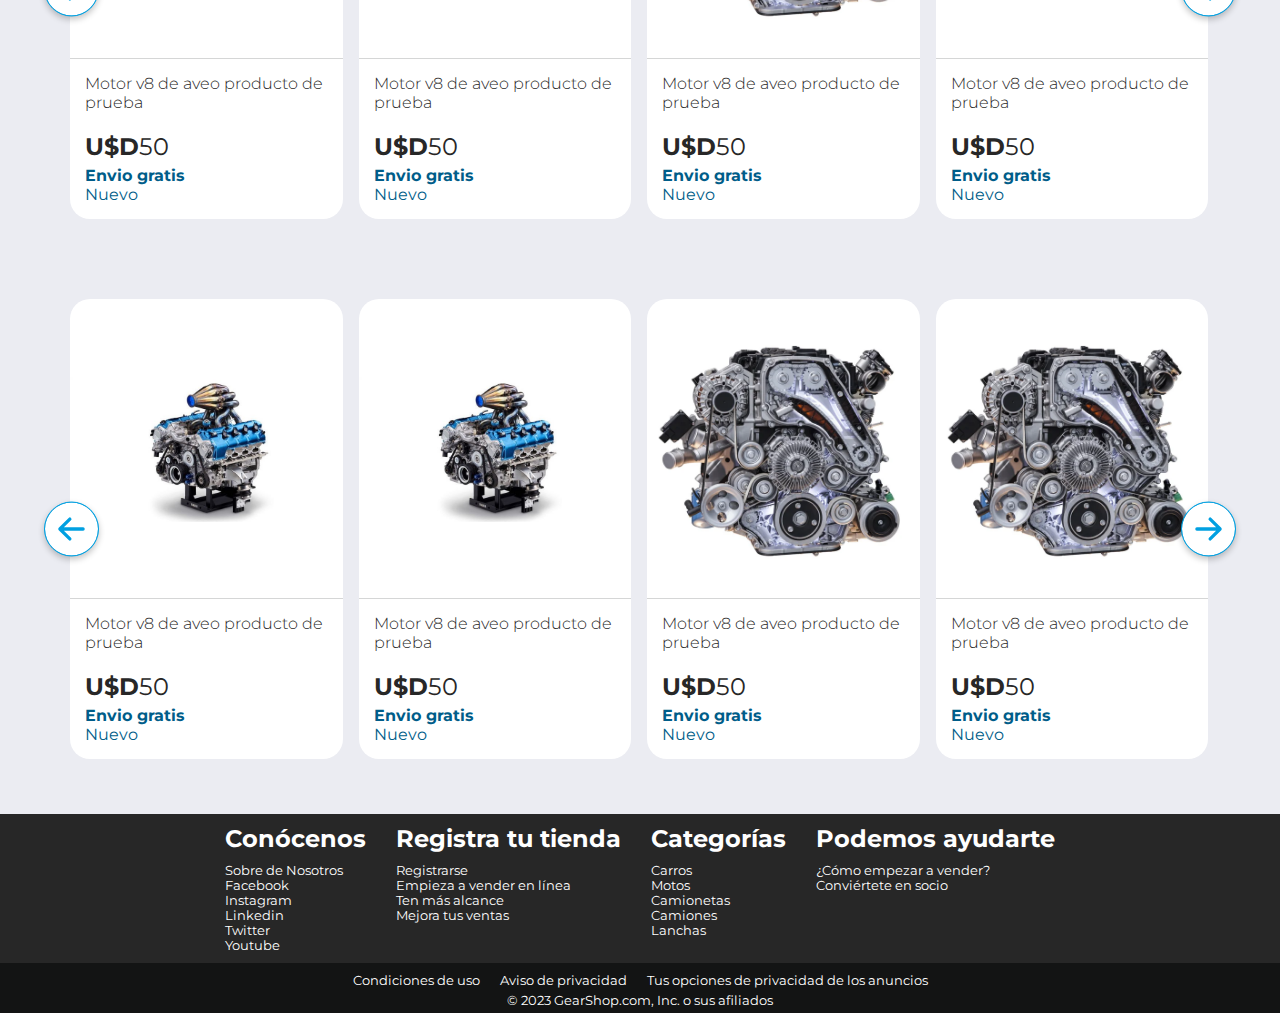
==== commit 39d69734: "subida 28/12/2023" ====
--- a/index.html
+++ b/index.html
@@ -5,7 +5,7 @@
     <meta charset="UTF-8">
     <meta http-equiv="X-UA-Compatible" content="IE=edge">
     <meta name="viewport" content="width=device-width, initial-scale=1.0, maximum-scale=1.0, user-scalable=no">
-    <link rel="stylesheet" href="styles.css">
+    <link rel="stylesheet" href="style/styles.css">
     <link rel="icon" type="image/x-icon" href="#">
     <link href="https://cdn.jsdelivr.net/npm/bootstrap@5.3.2/dist/css/bootstrap.min.css" rel="stylesheet"
         integrity="sha384-T3c6CoIi6uLrA9TneNEoa7RxnatzjcDSCmG1MXxSR1GAsXEV/Dwwykc2MPK8M2HN" crossorigin="anonymous">
@@ -402,7 +402,7 @@
 
                             <li class="card">
                                 <div class="img_prod">
-                                    <img src="img/motor.jpg" alt="">
+                                    <img src="img/Motor_2.jpg" alt="">
                                 </div>
 
                                 <div class="content_inf">
@@ -562,70 +562,71 @@
                         </svg>
                     </div>
                 </section>
-
-
-                <footer class="footer_section">
-                    <div>
-                        <div>
-                            <ul>
-                                <li><h3>Conócenos</h3></li>
-                                <li><a href="">Sobre de Nosotros</a></li>
-                                <li><a href="">Facebook</a></li>
-                                <li><a href="">Instagram</a></li>
-                                <li><a href="">Linkedin</a></li>
-                                <li><a href="">Twitter</a></li>
-                                <li><a href="">Youtube</a></li>
-                            </ul>
-                        </div>
-    
-                        <div>
-                            
-                            <ul>
-                                <li><h3>Registra tu tienda</h3></li>
-                                <li><a href="">Registrarse</a></li>
-                                <li>Empieza a vender en línea</li>
-                                <li><a href="">Ten más alcance</a></li>
-                                <li><a href="">Mejora tus ventas</a></li>
-                            </ul>
-                        </div>
-    
-                        <div>
-                            
-                            <ul>
-                                <li><h3>Categorías</h3></li>
-                                <li><a href="">Carros</a></li>
-                                <li><a href="">Motos</a></li>
-                                <li><a href="">Camionetas</a></li>
-                                <li><a href="">Camiones</a></li>
-                                <li><a href="">Lanchas</a></li>
-                            </ul>
-                        </div>
-    
-                        <div>
-                            
-                            <ul>
-                                <li><h3>Podemos ayudarte</h3></li>
-                                <li>¿Cómo empezar a vender?</li>
-                                <li>Conviértete en socio</li>
-                            </ul>
-                        </div>
-    
-
-                    </div>
-
-                    <div class="content_nav-copi">
-                        <ul class="nav_copi">
-                            <li><a href="">Condiciones de uso</a></li>
-                            <li><a href="">Aviso de privacidad</a></li>
-                            <li><a href="">Tus opciones de privacidad de los anuncios</a></li>
-                        </ul>
-                        <p>© 2023 GearShop.com, Inc. o sus afiliados</p>
-                    </div>
-                </footer>
             </main>
         </div>
+
+        <div>
+            <footer class="footer_section">
+                <div>
+                    <div>
+                        <ul>
+                            <li><h3>Conócenos</h3></li>
+                            <li><a href="">Sobre de Nosotros</a></li>
+                            <li><a href="">Facebook</a></li>
+                            <li><a href="">Instagram</a></li>
+                            <li><a href="">Linkedin</a></li>
+                            <li><a href="">Twitter</a></li>
+                            <li><a href="">Youtube</a></li>
+                        </ul>
+                    </div>
+
+                    <div>
+                        
+                        <ul>
+                            <li><h3>Registra tu tienda</h3></li>
+                            <li><a href="">Registrarse</a></li>
+                            <li>Empieza a vender en línea</li>
+                            <li><a href="">Ten más alcance</a></li>
+                            <li><a href="">Mejora tus ventas</a></li>
+                        </ul>
+                    </div>
+
+                    <div>
+                        
+                        <ul>
+                            <li><h3>Categorías</h3></li>
+                            <li><a href="">Carros</a></li>
+                            <li><a href="">Motos</a></li>
+                            <li><a href="">Camionetas</a></li>
+                            <li><a href="">Camiones</a></li>
+                            <li><a href="">Lanchas</a></li>
+                        </ul>
+                    </div>
+
+                    <div>
+                        
+                        <ul>
+                            <li><h3>Podemos ayudarte</h3></li>
+                            <li>¿Cómo empezar a vender?</li>
+                            <li>Conviértete en socio</li>
+                        </ul>
+                    </div>
+
+
+                </div>
+
+                <div class="content_nav-copi">
+                    <ul class="nav_copi">
+                        <li><a href="">Condiciones de uso</a></li>
+                        <li><a href="">Aviso de privacidad</a></li>
+                        <li><a href="">Tus opciones de privacidad de los anuncios</a></li>
+                    </ul>
+                    <p>© 2023 GearShop.com, Inc. o sus afiliados</p>
+                </div>
+            </footer>
+        </div>
+
     </div>
-
 </body>
 
 
@@ -633,6 +634,6 @@
     integrity="sha384-C6RzsynM9kWDrMNeT87bh95OGNyZPhcTNXj1NW7RuBCsyN/o0jlpcV8Qyq46cDfL"
     crossorigin="anonymous"></script>
 
-    <script src="main.js"></script>
+    <script src="js/main.js"></script>
 
 </html>--- a/style/styles.css
+++ b/style/styles.css
@@ -0,0 +1,1187 @@
+@import url("https://fonts.googleapis.com/css2?family=Montserrat:ital,wght@0,100;0,200;0,300;0,400;0,500;0,600;0,700;0,800;0,900;1,100;1,200;1,300;1,400;1,500;1,600;1,700;1,800;1,900&display=swap");
+@import url("https://fonts.googleapis.com/css2?family=Montserrat:ital,wght@0,100;0,200;0,300;0,400;0,500;0,600;0,700;0,800;0,900;1,100;1,200;1,300;1,400;1,500;1,600;1,700;1,800;1,900&display=swap");
+@import url("https://fonts.googleapis.com/css2?family=Montserrat:ital,wght@0,100;0,200;0,300;0,400;0,500;0,600;0,700;0,800;0,900;1,100;1,200;1,300;1,400;1,500;1,600;1,700;1,800;1,900&display=swap");
+* {
+  margin: 0;
+  padding: 0;
+  box-sizing: border-box !important;
+}
+
+html {
+  width: 100%;
+  height: 100%;
+}
+
+body {
+  color: #ffffff !important;
+  font-family: "Montserrat", sans-serif !important;
+  font-size: 0.8rem !important;
+  overflow-x: hidden;
+  background-color: rgb(235, 236, 242) !important;
+  width: 100vw;
+  height: 100%;
+}
+
+h3 {
+  font-size: 1.5rem;
+  padding-bottom: 10px;
+}
+
+ul, ol {
+  list-style: none;
+  margin: 0;
+  padding: 0;
+}
+
+img, svg {
+  width: 100%;
+  -o-object-fit: cover;
+     object-fit: cover;
+  color: #ffffff;
+}
+
+i {
+  font-size: 1.1rem;
+  color: #ffffff;
+}
+
+i.icon_big {
+  font-size: 1.5rem;
+}
+
+a {
+  text-decoration: none !important;
+  color: #ffffff;
+}
+
+* {
+  margin: 0;
+  padding: 0;
+  box-sizing: border-box !important;
+}
+
+html {
+  width: 100%;
+  height: 100%;
+}
+
+body {
+  color: #ffffff !important;
+  font-family: "Montserrat", sans-serif !important;
+  font-size: 0.8rem !important;
+  overflow-x: hidden;
+  background-color: rgb(235, 236, 242) !important;
+  width: 100vw;
+  height: 100%;
+}
+
+h3 {
+  font-size: 1.5rem;
+  padding-bottom: 10px;
+}
+
+ul, ol {
+  list-style: none;
+  margin: 0;
+  padding: 0;
+}
+
+img, svg {
+  width: 100%;
+  -o-object-fit: cover;
+     object-fit: cover;
+  color: #ffffff;
+}
+
+i {
+  font-size: 1.1rem;
+  color: #ffffff;
+}
+
+i.icon_big {
+  font-size: 1.5rem;
+}
+
+a {
+  text-decoration: none !important;
+  color: #ffffff;
+}
+
+body main.main_login {
+  display: flex;
+  flex-direction: column;
+  -o-object-position: center;
+  object-position: center;
+  align-items: center;
+}
+body main.main_login header.login_logo {
+  margin-top: 30px;
+  width: 200px;
+}
+body main.main_login header.login_logo img {
+  width: 100%;
+}
+body main.main_login section.content_main-login {
+  height: 100%;
+}
+body main.main_login section.content_main-login form {
+  display: flex !important;
+  text-align: center;
+  position: relative;
+  -o-object-fit: cover;
+     object-fit: cover;
+  justify-content: center;
+  align-items: center;
+  -o-object-position: center;
+     object-position: center;
+  flex-direction: column;
+  padding: 10px;
+  background: #ffffff;
+  color: #005d89;
+  border-radius: 20px;
+  margin-top: 20px;
+  padding: 10px 20px;
+  box-shadow: 0 3px 6px rgba(0, 0, 0, 0.23);
+  font-size: 0.8rem;
+  max-width: 440px;
+}
+body main.main_login section.content_main-login form h2 {
+  margin-top: 20px;
+}
+body main.main_login section.content_main-login form div.instruction_info {
+  width: 100%;
+}
+body main.main_login section.content_main-login form div {
+  display: flex !important;
+  text-align: center;
+  position: relative;
+  -o-object-fit: cover;
+     object-fit: cover;
+  justify-content: center;
+  align-items: center;
+  -o-object-position: center;
+     object-position: center;
+  flex-direction: column;
+  padding: 10px;
+  align-items: flex-start;
+  margin-top: 20px;
+}
+body main.main_login section.content_main-login form div label {
+  font-size: 1rem;
+  padding: 5px;
+}
+body main.main_login section.content_main-login form div input {
+  width: 400px;
+  height: 45px;
+  border: 1px solid #005d89;
+  border-radius: 5px;
+  padding: 10px;
+  outline: none;
+}
+body main.main_login section.content_main-login form div input:focus {
+  border: 2px solid #005d89;
+}
+body main.main_login section.content_main-login form a {
+  color: #005d89;
+  text-decoration: underline !important;
+  margin-top: 5px;
+}
+body main.main_login section.content_main-login form button.btn_iniciar {
+  background-color: #005d89;
+  border: 1px solid #005d89;
+  padding: 10px 20px;
+  color: #ffffff;
+  font-size: 0.8rem;
+  margin-top: 20px;
+  border-radius: 5px;
+  width: 100%;
+  transition: all 0.6s ease;
+  cursor: pointer;
+}
+body main.main_login section.content_main-login form button.btn_iniciar:hover {
+  background-color: #ffffff;
+  color: #005d89;
+  transition: all 0.6s ease;
+}
+
+* {
+  margin: 0;
+  padding: 0;
+  box-sizing: border-box !important;
+}
+
+html {
+  width: 100%;
+  height: 100%;
+}
+
+body {
+  color: #ffffff !important;
+  font-family: "Montserrat", sans-serif !important;
+  font-size: 0.8rem !important;
+  overflow-x: hidden;
+  background-color: rgb(235, 236, 242) !important;
+  width: 100vw;
+  height: 100%;
+}
+
+h3 {
+  font-size: 1.5rem;
+  padding-bottom: 10px;
+}
+
+ul, ol {
+  list-style: none;
+  margin: 0;
+  padding: 0;
+}
+
+img, svg {
+  width: 100%;
+  -o-object-fit: cover;
+     object-fit: cover;
+  color: #ffffff;
+}
+
+i {
+  font-size: 1.1rem;
+  color: #ffffff;
+}
+
+i.icon_big {
+  font-size: 1.5rem;
+}
+
+a {
+  text-decoration: none !important;
+  color: #ffffff;
+}
+
+ul.nav_sidebar-content {
+  margin-top: 20px;
+}
+
+li.content_filter {
+  display: flex;
+  margin-top: 5px;
+}
+li.content_filter input {
+  width: 30%;
+  height: 20px;
+}
+li.content_filter i.fa-minus {
+  font-size: 1rem;
+  color: #131414;
+  line-height: 1.2;
+}
+
+div.content_all-section-category {
+  display: flex;
+  align-content: center;
+  justify-content: center;
+  width: 100%;
+  grid-column-start: 1;
+  grid-column-end: 5;
+}
+div.content_all-section-category aside.aside_category {
+  display: flex;
+  max-width: 1140px;
+  color: #131414;
+  grid-column-start: 1;
+  grid-column-end: 2;
+}
+div.content_all-section-category aside.aside_category nav.nav_sidebar {
+  padding: 20px 10px 20px 70px;
+}
+div.content_all-section-category aside.aside_category nav.nav_sidebar ul li span.search_category {
+  font-size: 0.8rem;
+  font-weight: 500;
+}
+div.content_all-section-category aside.aside_category nav.nav_sidebar ul li h2.title_section {
+  font-size: 2.4rem;
+  margin-top: 30px;
+}
+div.content_all-section-category aside.aside_category nav.nav_sidebar ul li h3.title_category {
+  margin-top: 30px;
+  padding: 0;
+  font-size: 1rem;
+}
+div.content_all-section-category aside.aside_category nav.nav_sidebar ul li a {
+  color: #005d89;
+  font-size: 0.9rem;
+}
+div.content_all-section-category aside.aside_category nav.nav_sidebar ul li a span.span_cant-cat {
+  margin-left: 5px;
+  color: #272727;
+}
+div.content_all-section-category aside.aside_category nav.nav_sidebar ul li a span.more_view-btn {
+  font-weight: 600;
+  color: #005d89;
+  font-size: 0.8rem;
+  text-decoration: underline;
+}
+div.content_all-section-category main.main_category {
+  display: flex;
+  max-width: 1140px;
+  color: #131414;
+  grid-column-start: 2;
+  grid-column-end: 5;
+}
+div.content_all-section-category main.main_category div {
+  width: 100%;
+}
+div.content_all-section-category main.main_category div ul.all_content-category {
+  width: 80%;
+  margin-top: 70px;
+}
+div.content_all-section-category main.main_category div ul.all_content-category li.item_content-category {
+  background-color: #ffffff;
+  margin-top: 3px;
+  padding: 15px 25px 15px 10px;
+}
+div.content_all-section-category main.main_category div ul.all_content-category li.item_content-category a.content_card-category {
+  display: flex;
+  color: #131414;
+  align-content: flex-start;
+  justify-content: flex-start;
+}
+div.content_all-section-category main.main_category div ul.all_content-category li.item_content-category a.content_card-category div.img_category {
+  width: 200px;
+  height: 150px;
+  padding: 15px;
+}
+div.content_all-section-category main.main_category div ul.all_content-category li.item_content-category a.content_card-category div.img_category img {
+  height: 100%;
+}
+div.content_all-section-category main.main_category div ul.all_content-category li.item_content-category a.content_card-category div.info_category h4 {
+  font-size: 1.5rem;
+  font-weight: 300;
+}
+div.content_all-section-category main.main_category div ul.all_content-category li.item_content-category a.content_card-category div.info_category span {
+  font-size: 1.7rem;
+  font-weight: 500;
+}
+
+p,
+ul {
+  margin-bottom: 0 !important;
+}
+
+body header {
+  width: 100%;
+  grid-column-start: 1;
+  grid-column-end: 5;
+  grid-row-start: 1;
+  grid-row-end: 1;
+}
+body header div.content_nav {
+  display: flex;
+  align-items: center;
+  justify-content: space-between;
+}
+body header div.content_nav nav:nth-child(2) {
+  width: auto;
+}
+body header div.content_nav:nth-child(1) {
+  justify-content: space-between;
+  background-color: #272727;
+  padding: 4px 10px;
+}
+body header div.content_nav:nth-child(2) {
+  background: #005d89 !important;
+}
+body header div.content_nav nav:nth-child(1) {
+  display: flex;
+  flex-grow: 1;
+  flex-basis: 0;
+  margin-left: 20px;
+}
+body header div.content_nav nav:nth-child(3) {
+  display: flex;
+  flex-grow: 1;
+  flex-basis: 0;
+  justify-content: end;
+  margin-right: 30px;
+}
+body header div.content_nav nav:nth-child(3) i {
+  margin-right: 5px;
+}
+body header div.content_nav nav ul {
+  display: flex;
+  align-items: center;
+  justify-content: center;
+  margin: 0;
+  padding: 0;
+  line-height: 1.5;
+}
+body header div.content_nav nav ul li {
+  display: flex;
+  padding: 5px 10px;
+}
+body header div.nav_options {
+  justify-content: center;
+}
+body header div.nav_options ul {
+  display: flex;
+  justify-content: center;
+  align-items: center;
+}
+body header div.nav_options ul li.content_logo {
+  padding: 5px;
+}
+body header div.nav_options ul li.content_logo h1 {
+  display: flex;
+  flex-grow: 1;
+  flex-basis: 0;
+  justify-content: center;
+}
+body header div.nav_options ul li.content_logo h1 a {
+  display: flex;
+}
+body header div.nav_options ul li.content_logo h1 a:first-child {
+  display: none;
+}
+body header div.nav_options ul li.content_logo h1 a img.img_logo {
+  padding: 10px;
+  width: 185px;
+  -o-object-fit: cover;
+     object-fit: cover;
+}
+body header div.nav_options ul li.content_bar {
+  width: 500px;
+  position: relative;
+}
+body header div.nav_options ul li.content_bar input {
+  width: 90%;
+  padding: 10px;
+  padding-right: 35px;
+  border-radius: 5px 0 0 5px;
+  outline: none;
+  border: 0;
+}
+body header div.nav_options ul li.content_bar button {
+  width: 50px;
+  border-radius: 0 5px 5px 0;
+  background-color: #fec400;
+  border: none;
+  padding: 10px;
+  position: absolute;
+  border: none;
+  top: 0;
+  bottom: 0;
+  right: 0;
+  margin: auto;
+  color: #ffffff;
+  transition: all 0.6s ease;
+}
+body header div.nav_options ul li.content_bar button:hover {
+  background-color: #ffffff;
+  color: #fec400;
+  transition: all 0.6s ease;
+}
+body header div.nav_options ul li.content_bar-options {
+  display: flex;
+  justify-content: center;
+  align-items: center;
+  align-content: center;
+  font-size: 0.8rem;
+}
+body header div.nav_options ul li.content_bar-options ul.cotent_cat {
+  display: flex;
+  align-items: center;
+  text-align: center;
+  justify-items: center;
+  cursor: pointer;
+  position: relative;
+  margin-bottom: 0;
+  flex-grow: 1;
+  flex-basis: 0;
+  margin-left: 40px;
+}
+body header div.nav_options ul li.content_bar-options ul.cotent_cat i {
+  margin-right: 5px;
+}
+body header div.nav_options ul li.content_bar-options ul.cotent_cat li.cat_option {
+  background-color: #ffffff;
+  color: #005d89;
+  display: flex;
+  margin-right: 30px;
+  border-radius: 20px;
+  padding: 10px 15px;
+  position: relative;
+}
+body header div.nav_options ul li.content_bar-options ul.cotent_cat li.cat_option:hover div.cat_list {
+  opacity: 1;
+  pointer-events: all;
+}
+body header div.nav_options ul li.content_bar-options ul.cotent_cat li.cat_option div {
+  display: flex;
+  align-items: center;
+}
+body header div.nav_options ul li.content_bar-options ul.cotent_cat li.cat_option div i {
+  color: #005d89;
+}
+body header div.nav_options ul li.content_bar-options ul.cotent_cat li.cat_option div span {
+  margin: 0 5px;
+}
+body header div.nav_options ul li.content_bar-options ul.cotent_cat li.cat_option div img {
+  display: none;
+}
+body header div.nav_options ul li.content_bar-options ul.cotent_cat li.cat_option div:nth-child(2) {
+  display: flex;
+  flex-direction: column;
+  width: 250px;
+  height: 370px;
+  top: 0;
+  left: 0;
+  right: 0;
+  position: absolute;
+  z-index: 1000;
+  opacity: 0;
+  pointer-events: none;
+  cursor: pointer;
+}
+body header div.nav_options ul li.content_bar-options ul.cotent_cat li.cat_option div:nth-child(2):hover div.cat_list {
+  opacity: 1;
+  pointer-events: all;
+}
+body header div.nav_options ul li.content_bar-options ul.cotent_cat li.cat_option div:nth-child(2) span.title_cat {
+  font-size: 1rem !important;
+  background-color: #005d89;
+  color: #ffffff;
+  font-weight: bold;
+  border-radius: 20px;
+  display: block;
+  width: 220px;
+  padding: 10px 30px;
+  margin: 0;
+}
+body header div.nav_options ul li.content_bar-options ul.cotent_cat li.cat_option div:nth-child(2) ul {
+  display: flex;
+  justify-content: center;
+  flex-direction: column;
+  align-items: center;
+  padding: 0;
+  width: 100%;
+  margin-top: 5px;
+  background-color: #ffffff;
+  color: #005d89;
+  margin-top: 48px;
+  padding: 15px 5px;
+  border-radius: 10px;
+  box-shadow: 0 6px 10px rgba(0, 0, 0, 0.3);
+}
+body header div.nav_options ul li.content_bar-options ul.cotent_cat li.cat_option div:nth-child(2) ul li.option_cat {
+  font-size: 1rem;
+  padding: 8px 5px;
+  width: 100%;
+  border-radius: 2px;
+  text-align: start;
+}
+body header div.nav_options ul li.content_bar-options ul.cotent_cat li.cat_option div:nth-child(2) ul li.option_cat:nth-child(2) {
+  margin-top: 10px !important;
+}
+body header div.nav_options ul li.content_bar-options ul.cotent_cat li.cat_option div:nth-child(2) ul li.option_cat:hover {
+  background-color: #005d89;
+}
+body header div.nav_options ul li.content_bar-options ul.cotent_cat li.cat_option div:nth-child(2) ul li.option_cat:hover a, body header div.nav_options ul li.content_bar-options ul.cotent_cat li.cat_option div:nth-child(2) ul li.option_cat:hover i {
+  color: #ffffff;
+}
+body header div.nav_options ul li.content_bar-options ul.cotent_cat li.cat_option div:nth-child(2) ul li.option_cat a {
+  color: #005d89;
+  display: block;
+  width: 100%;
+}
+body header div.nav_options ul li.content_bar-options ul.cotent_cat li.cat_option div:nth-child(2) ul li.option_cat span {
+  padding-bottom: 10px;
+}
+body header div.nav_options ul li.content_bar-options ul.cotent_cat li.cat_option div:nth-child(2) ul li.li_register {
+  display: flex;
+  flex-direction: column;
+  justify-content: center;
+  border-top: 1px solid rgba(47, 50, 50, 0.2);
+  margin-top: 10px;
+  font-size: 1rem;
+  width: 100%;
+  padding: 10px 5px;
+}
+body header div.nav_options ul li.content_bar-options ul.cotent_cat li.cat_option div:nth-child(2) ul li.li_register span:nth-child(1) {
+  background-color: #005d89;
+  border: 1px solid #005d89;
+  color: #ffffff;
+  border-radius: 20px;
+  padding: 10px 5px;
+  width: 220px;
+}
+body header div.nav_options ul li.content_bar-options ul.cotent_cat li.cat_option div:nth-child(2) ul li.li_register span:nth-child(1):hover {
+  background-color: #ffffff;
+  transition: all 0.6s ease;
+}
+body header div.nav_options ul li.content_bar-options ul.cotent_cat li.cat_option div:nth-child(2) ul li.li_register span:nth-child(1):hover a {
+  color: #005d89;
+  transition: all 0.6s ease;
+}
+body header div.nav_options ul li.content_bar-options ul.cotent_cat li.cat_option div:nth-child(2) ul li.li_register span:nth-child(2) {
+  margin-top: 10px;
+  padding: 10px 5px;
+  border: 1px solid #005d89;
+  border-radius: 20px;
+  transition: all 0.6s ease;
+}
+body header div.nav_options ul li.content_bar-options ul.cotent_cat li.cat_option div:nth-child(2) ul li.li_register span:nth-child(2):hover {
+  background-color: #005d89;
+  transition: all 0.6s ease;
+}
+body header div.nav_options ul li.content_bar-options ul.cotent_cat li.cat_option div:nth-child(2) ul li.li_register span:nth-child(2):hover a {
+  color: #ffffff;
+  transition: all 0.6s ease;
+}
+body header div.nav_options ul li.content_bar-options ul.cotent_cat li.cat_option div:nth-child(2) ul li.li_register span:nth-child(2) a {
+  color: #005d89;
+}
+body header div.nav_options ul li.content_bar-options li.content_ubi {
+  display: flex;
+  align-items: end;
+  margin-right: 30px;
+  padding: 7px;
+  cursor: pointer;
+}
+body header div.nav_options ul li.content_bar-options li.content_shop {
+  display: flex;
+  align-items: center;
+  align-content: center;
+}
+body header div.nav_options ul li.content_bar-options li.content_shop div.contenedor_carrito {
+  color: #ffffff;
+  display: flex;
+  cursor: pointer;
+  flex-direction: column;
+}
+body header div.nav_options ul li.content_bar-options li.content_shop div.contenedor_carrito span:nth-child(1) {
+  color: #005d89;
+  background-color: #ffffff;
+  border-radius: 50px;
+  width: 30px;
+  text-align: center;
+  line-height: 1.5;
+}
+body header div.nav_options ul li.content_bar-options li.content_shop div.contenedor_carrito span:nth-child(2) {
+  margin-top: 5px;
+  font-weight: 500;
+}
+
+div.cotent_page {
+  width: 100%;
+  height: 100%;
+  display: grid;
+  align-content: space-between;
+  grid-template-columns: repeat(4, 1fr);
+  grid-template-rows: repeat(3, auto);
+}
+
+main {
+  display: flex;
+  width: 100%;
+  flex-direction: column;
+  -o-object-position: center;
+     object-position: center;
+  align-items: center;
+  grid-column-start: 1;
+  grid-column-end: 5;
+  grid-row-start: 2;
+  grid-row-end: 2;
+}
+main section.section_banner {
+  display: flex !important;
+  text-align: center;
+  position: relative;
+  -o-object-fit: cover;
+     object-fit: cover;
+  justify-content: center;
+  align-items: center;
+  -o-object-position: center;
+     object-position: center;
+  height: 60vh;
+  -o-object-position: center center;
+     object-position: center center;
+  flex-direction: column;
+  padding: 60px 20px;
+  width: 100%;
+}
+main section.section_banner header.slogan_header {
+  position: relative;
+  display: flex;
+  flex-direction: column;
+  align-items: center;
+  justify-content: center;
+  z-index: 100;
+}
+main section.section_banner header.slogan_header h2 {
+  font-size: 2.4rem;
+  font-weight: 400;
+}
+main section.section_banner header.slogan_header p {
+  font-weight: bold;
+  font-size: 1.1rem;
+  margin-top: 20px;
+}
+main section.section_banner footer.slogan_footer {
+  position: relative;
+  z-index: 200;
+  display: flex;
+  flex-grow: 1;
+  flex-basis: 0;
+  flex-wrap: nowrap;
+  align-items: flex-end;
+}
+main section.section_banner footer.slogan_footer a {
+  border: 3px solid #ffffff;
+  font-size: 1rem;
+  font-weight: 500;
+  border-radius: 4px;
+  display: inline-block;
+  padding: 9px 75px;
+}
+main section.section_banner footer.slogan_footer a:nth-child(1) {
+  font-weight: bold;
+}
+main section.section_banner footer.slogan_footer a:nth-child(2) {
+  background-color: #ffffff;
+  color: #005d89 !important;
+  margin-left: 30px;
+  transition: all 0.6s ease;
+}
+main section.section_banner footer.slogan_footer a:nth-child(2):hover {
+  border: 3px solid #005d89;
+  background-color: #005d89;
+  color: #ffffff !important;
+  border-color: #005d89;
+  transition: all 0.6s ease;
+  box-shadow: 0 6px 10px rgba(220, 223, 225, 0.3);
+}
+main section.section_banner div.content_img-banner {
+  position: absolute;
+  top: 0;
+  bottom: 0;
+  right: 0;
+  left: 0;
+  width: 100%;
+  -o-object-fit: cover;
+     object-fit: cover;
+  -o-object-position: top center;
+     object-position: top center;
+  overflow: hidden;
+}
+main section.section_banner div.content_img-banner ul {
+  display: flex;
+  padding: 0;
+  width: 400%;
+  -webkit-animation: slide 20s infinite alternate ease-in-out;
+          animation: slide 20s infinite alternate ease-in-out;
+  overflow: hidden;
+  height: 100%;
+}
+main section.section_banner div.content_img-banner ul li {
+  width: 100%;
+}
+main section.section_banner div.content_img-banner ul li img {
+  width: 100%;
+  height: 100%;
+  -o-object-fit: cover;
+     object-fit: cover;
+  filter: brightness(0.6);
+}
+@-webkit-keyframes slide {
+  0% {
+    margin-left: 0;
+  }
+  20% {
+    margin-left: 0;
+  }
+  25% {
+    margin-left: -100%;
+  }
+  45% {
+    margin-left: -100%;
+  }
+  50% {
+    margin-left: -200%;
+  }
+  70% {
+    margin-left: -200%;
+  }
+  75% {
+    margin-left: -300%;
+  }
+  100% {
+    margin-left: -300%;
+  }
+}
+@keyframes slide {
+  0% {
+    margin-left: 0;
+  }
+  20% {
+    margin-left: 0;
+  }
+  25% {
+    margin-left: -100%;
+  }
+  45% {
+    margin-left: -100%;
+  }
+  50% {
+    margin-left: -200%;
+  }
+  70% {
+    margin-left: -200%;
+  }
+  75% {
+    margin-left: -300%;
+  }
+  100% {
+    margin-left: -300%;
+  }
+}
+main section.section_carrucel {
+  display: flex !important;
+  text-align: center;
+  position: relative;
+  -o-object-fit: cover;
+     object-fit: cover;
+  justify-content: center;
+  align-items: center;
+  -o-object-position: center;
+     object-position: center;
+  padding: 10px 30px;
+  margin-top: 50px;
+  margin-right: 0 !important;
+  flex-direction: column;
+  width: 100vw;
+}
+main section.section_carrucel h3 {
+  color: #005d89;
+  text-align: start !important;
+  padding-bottom: 20px;
+  font-size: 1.5rem;
+}
+main section.section_carrucel div.content_main-carrucel {
+  position: relative;
+}
+main section.section_carrucel div.content_main-carrucel svg.arrow_svg {
+  height: 55px;
+  width: 55px;
+  background: #01a0e1;
+  color: #ffffff;
+  text-align: center;
+  line-height: 50px;
+  border-radius: 50%;
+  cursor: pointer;
+  position: absolute;
+  top: 50%;
+  font-size: 1.25rem;
+  transform: translateY(-50%);
+  box-shadow: 0 3px 6px rgba(0, 0, 0, 0.23);
+  transition: all 0.6s ease;
+  border: 1px solid #01a0e1;
+  z-index: 500;
+}
+main section.section_carrucel div.content_main-carrucel svg.arrow_svg:hover {
+  background: #ffffff;
+  color: #01a0e1;
+  transition: all 0.6s ease;
+}
+main section.section_carrucel div.content_main-carrucel svg.arrow_svg:first-child {
+  left: -26px;
+}
+main section.section_carrucel div.content_main-carrucel svg.arrow_svg:last-child {
+  right: -26px;
+}
+main section.section_carrucel div.content_main-carrucel ul.content_carrucel {
+  display: grid;
+  margin: 0;
+  grid-auto-flow: column;
+  grid-auto-columns: calc(25% - 10px);
+  gap: 16px;
+  cursor: pointer;
+  color: #272727;
+  max-width: 1140px;
+  padding: 5px !important;
+  overflow: hidden;
+  scroll-behavior: smooth;
+  overflow-x: auto;
+  -ms-scroll-snap-type: x mandatory;
+      scroll-snap-type: x mandatory;
+  scrollbar-width: 0;
+  justify-content: space-between;
+}
+main section.section_carrucel div.content_main-carrucel ul.content_carrucel::-webkit-scrollbar {
+  display: none;
+}
+main section.section_carrucel div.content_main-carrucel ul.content_carrucel li.card {
+  scroll-snap-align: start;
+  -o-object-fit: cover;
+     object-fit: cover;
+  display: grid;
+  grid-template-rows: repeat(auto-fill, 300px) 30%;
+  border-radius: 20px;
+  background-color: #ffffff;
+  transition: all 0.6s ease;
+}
+main section.section_carrucel div.content_main-carrucel ul.content_carrucel li.card:hover {
+  box-shadow: 0 5px 3px rgba(47, 50, 50, 0.6);
+  transition: all 0.6s ease;
+}
+main section.section_carrucel div.content_main-carrucel ul.content_carrucel li.card div.img_prod {
+  border-bottom: 1px solid rgba(47, 50, 50, 0.2);
+  padding: 20px 0;
+  width: 100%;
+}
+main section.section_carrucel div.content_main-carrucel ul.content_carrucel li.card div.img_prod img {
+  width: 100%;
+  height: 100%;
+  -o-object-fit: contain;
+     object-fit: contain;
+}
+main section.section_carrucel div.content_main-carrucel ul.content_carrucel li.card div.content_inf {
+  display: flex;
+  justify-content: start;
+  align-items: start;
+  flex-direction: column;
+  padding: 15px;
+  text-align: justify;
+  width: 100%;
+}
+main section.section_carrucel div.content_main-carrucel ul.content_carrucel li.card div.content_inf h3 {
+  font-size: 1rem;
+  font-weight: 300;
+  color: #272727 !important;
+}
+main section.section_carrucel div.content_main-carrucel ul.content_carrucel li.card div.content_inf span.inf_price {
+  font-size: 1.5rem !important;
+}
+main section.section_carrucel div.content_main-carrucel ul.content_carrucel li.card div.content_inf span.inf_price b:nth-child(2) {
+  font-size: 1.5rem;
+  font-weight: normal;
+}
+main section.section_carrucel div.content_main-carrucel ul.content_carrucel li.card div.content_inf span.inf_estatus {
+  font-size: 1rem;
+}
+main section.section_carrucel div.content_main-carrucel ul.content_carrucel li.card div.content_inf p.description_envio {
+  color: #005d89;
+  font-size: 1rem;
+  font-weight: bold;
+  margin-top: 5px;
+}
+main section.section_carrucel div.content_main-carrucel ul.content_carrucel li.card div.content_inf p.description_status {
+  color: #005d89;
+  font-size: 1rem;
+  display: flex;
+  flex-grow: 1;
+  flex-basis: 0;
+  justify-content: end;
+  align-items: end;
+}
+main section.section_carrucel div.content_main-carrucel ul.content_carrucel li.card div.content_inf p.description_product {
+  color: #131414;
+}
+
+footer.footer_section {
+  grid-column-start: 1;
+  grid-column-end: 5;
+  grid-row-start: 3;
+  grid-row-end: 4;
+  background-color: #272727;
+  display: flex !important;
+  text-align: center;
+  position: relative;
+  -o-object-fit: cover;
+     object-fit: cover;
+  justify-content: center;
+  align-items: center;
+  -o-object-position: center;
+     object-position: center;
+  flex-direction: column !important;
+  width: 100%;
+  margin-top: 40px;
+}
+footer.footer_section div.content_nav-copi {
+  width: 100%;
+  background-color: #131414;
+}
+footer.footer_section div {
+  display: flex;
+  align-items: flex-start !important;
+  text-align: start;
+  padding: 5px 15px;
+}
+footer.footer_section div ul.info_footer li {
+  margin-top: 8px;
+}
+footer.footer_section div:nth-child(2) {
+  flex-direction: column;
+  align-items: center !important;
+}
+footer.footer_section div:nth-child(2) ul.nav_copi {
+  display: flex;
+  text-align: center !important;
+  margin: 0 !important;
+  padding: 0 !important;
+}
+footer.footer_section div:nth-child(2) ul.nav_copi li {
+  padding: 5px;
+  margin: 0 5px;
+}
+footer.footer_section div:nth-child(2) ul.nav_copi p {
+  text-align: center !important;
+}
+
+@media screen and (max-width: 992px) {
+  div.content_nav nav:nth-child(2) {
+    width: 100% !important;
+  }
+  div.content_bar-options div:first-child {
+    width: 100%;
+  }
+  div.cotent_cat {
+    background: transparent !important;
+  }
+  div.cat_option,
+div.content_ubi,
+div.content_shop {
+    display: none !important;
+  }
+  div.cat_option,
+div.content_ubi,
+div.content_shop {
+    display: none !important;
+  }
+  div.cotent_nav {
+    display: block !important;
+  }
+  div.cat_list {
+    margin-right: 60px !important;
+  }
+  div.cat_list div {
+    border-radius: 0 !important;
+    margin-top: 30px !important;
+  }
+  h1 a {
+    display: flex !important;
+  }
+  h1 a:last-child {
+    display: none !important;
+  }
+  h1 a img.img_logo {
+    padding: 10px;
+    width: 70px !important;
+    -o-object-fit: cover;
+       object-fit: cover;
+  }
+  section {
+    max-width: 992px !important;
+  }
+  h2 {
+    font-size: 1.7rem !important;
+  }
+  h3 {
+    font-size: 1.3rem !important;
+  }
+  .slogan_header p {
+    font-size: 0.9rem !important;
+  }
+  ul.content_carrucel {
+    max-width: 992px !important;
+    grid-auto-columns: calc(50% - 10px) !important;
+  }
+}
+@media screen and (max-width: 600px) {
+  div.content_nav {
+    justify-content: center !important;
+  }
+  div.content_nav nav:nth-child(1) {
+    display: none !important;
+  }
+  div.content_nav nav:nth-child(2) {
+    width: 100% !important;
+  }
+  div.content_nav nav:nth-child(3) {
+    display: none !important;
+  }
+  div.content_nav nav:nth-child(2) {
+    width: 100% !important;
+  }
+  div.content_bar-options div {
+    width: 100%;
+  }
+  div.content_bar-options div:first-child {
+    width: 100%;
+  }
+  div.cotent_cat {
+    background: transparent !important;
+    margin-right: 0 !important;
+  }
+  div.cat_option,
+div.content_ubi,
+div.content_shop {
+    display: none !important;
+  }
+  div.cat_option,
+div.content_ubi,
+div.content_shop {
+    display: none !important;
+  }
+  div.cotent_nav {
+    display: block !important;
+    width: 20px !important;
+  }
+  div.cat_list {
+    margin: 0 auto !important;
+    top: 50% !important;
+    left: 100%;
+    transform: translate(-97%, 0%);
+    width: 100vw !important;
+  }
+  h1 a {
+    display: flex !important;
+  }
+  h1 a:last-child {
+    display: none !important;
+  }
+  h1 a img.img_logo {
+    margin-top: 5px !important;
+    padding: 10px !important;
+    width: 50px !important;
+    -o-object-fit: cover;
+       object-fit: cover;
+  }
+  section {
+    max-width: 600px !important;
+  }
+  h2 {
+    font-size: 1.5rem !important;
+  }
+  h3 {
+    font-size: 1.1rem !important;
+  }
+  .slogan_header p {
+    font-size: 0.9rem !important;
+  }
+  main section.section_banner footer.slogan_footer {
+    flex-direction: column;
+    justify-content: flex-end;
+  }
+  main section.section_banner footer.slogan_footer a:nth-child(2) {
+    margin: 20px 0 0 0;
+  }
+  ul.content_carrucel {
+    max-width: 600px !important;
+    grid-auto-columns: 100% !important;
+  }
+  footer.slogan_footer a {
+    font-size: 0.9rem;
+  }
+  footer.footer_section div div {
+    display: none !important;
+  }
+}/*# sourceMappingURL=styles.css.map */